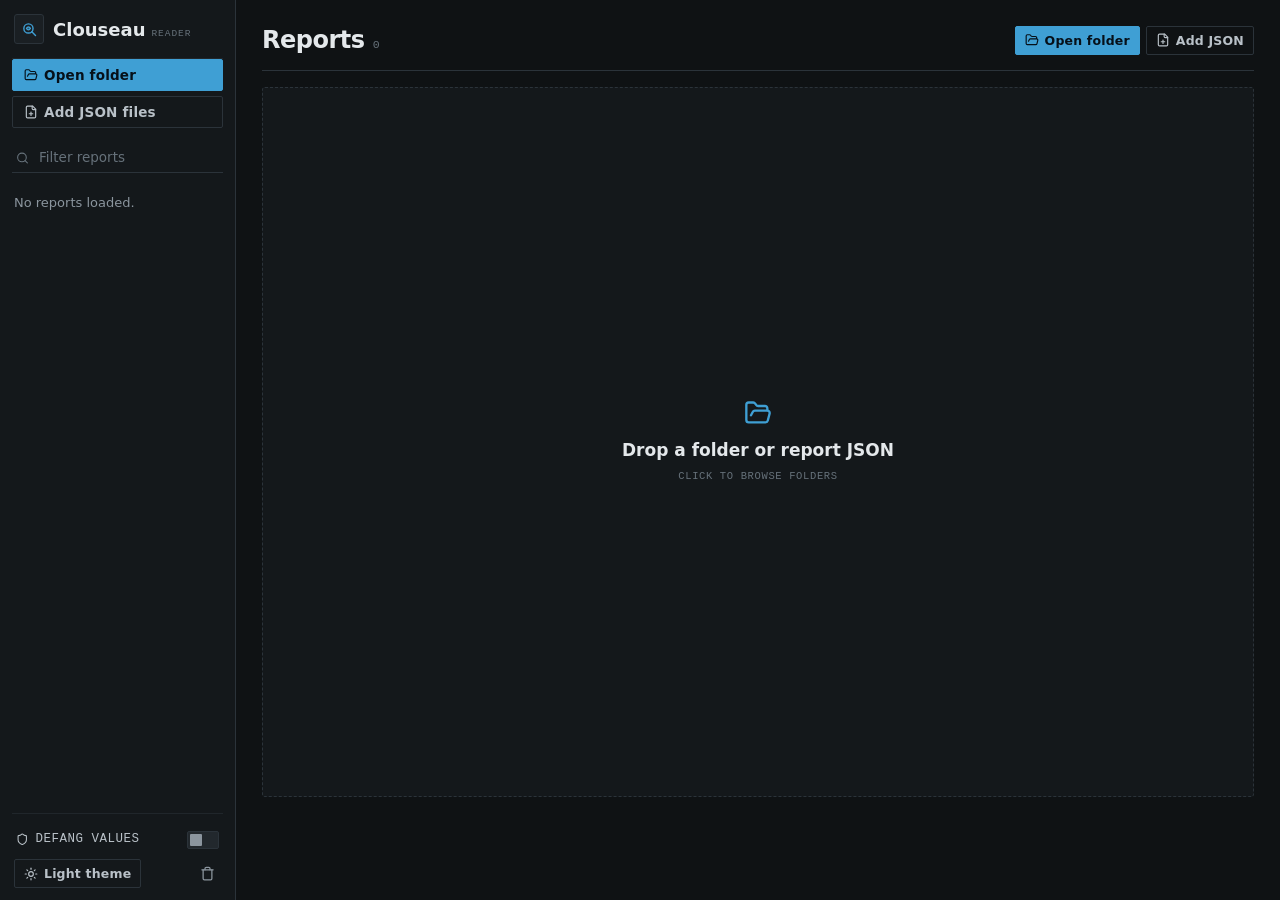
==== index.html @ bf6d67b5 "init commit" ====
<!doctype html>
<html lang="en" data-theme="dark">
<head>
  <meta charset="utf-8">
  <meta name="viewport" content="width=device-width, initial-scale=1">
  <meta name="color-scheme" content="dark light">
  <title>Clouseau Reader</title>
  <script>
    try {
      var savedTheme = localStorage.getItem('clouseau.theme');
      if (savedTheme === 'light' || savedTheme === 'dark') {
        document.documentElement.dataset.theme = savedTheme;
      }
    } catch (error) {}
  </script>
  <link rel="stylesheet" href="assets/css/tokens.css">
  <link rel="stylesheet" href="assets/css/app.css">
  <link rel="stylesheet" href="assets/css/print.css">
</head>
<body>
  <svg class="svg-sprite" aria-hidden="true" focusable="false" xmlns="http://www.w3.org/2000/svg">
    <symbol id="i-logo" viewBox="0 0 24 24"><circle cx="10.5" cy="10.5" r="6.5"/><path d="m15.3 15.3 5.2 5.2"/><path d="M7.8 10.5s1-2 2.7-2 2.7 2 2.7 2-1 2-2.7 2-2.7-2-2.7-2Z"/><circle cx="10.5" cy="10.5" r=".6" fill="currentColor" stroke="none"/></symbol>
    <symbol id="i-folder" viewBox="0 0 24 24"><path d="M20 20a2 2 0 0 0 2-2V8a2 2 0 0 0-2-2h-7.9a2 2 0 0 1-1.69-.9L9.6 3.9A2 2 0 0 0 7.93 3H4a2 2 0 0 0-2 2v13a2 2 0 0 0 2 2Z"/></symbol>
    <symbol id="i-folder-open" viewBox="0 0 24 24"><path d="m6 14 1.5-2.9A2 2 0 0 1 9.24 10H20a2 2 0 0 1 1.94 2.5l-1.54 6a2 2 0 0 1-1.95 1.5H4a2 2 0 0 1-2-2V5a2 2 0 0 1 2-2h3.9a2 2 0 0 1 1.69.9l.81 1.2a2 2 0 0 0 1.67.9H18a2 2 0 0 1 2 2v2"/></symbol>
    <symbol id="i-file-plus" viewBox="0 0 24 24"><path d="M15 2H6a2 2 0 0 0-2 2v16a2 2 0 0 0 2 2h12a2 2 0 0 0 2-2V7Z"/><path d="M14 2v4a2 2 0 0 0 2 2h4"/><path d="M9 15h6"/><path d="M12 12v6"/></symbol>
    <symbol id="i-file-text" viewBox="0 0 24 24"><path d="M15 2H6a2 2 0 0 0-2 2v16a2 2 0 0 0 2 2h12a2 2 0 0 0 2-2V7Z"/><path d="M14 2v4a2 2 0 0 0 2 2h4"/><path d="M10 9H8"/><path d="M16 13H8"/><path d="M16 17H8"/></symbol>
    <symbol id="i-search" viewBox="0 0 24 24"><circle cx="11" cy="11" r="8"/><path d="m21 21-4.3-4.3"/></symbol>
    <symbol id="i-x" viewBox="0 0 24 24"><path d="M18 6 6 18"/><path d="m6 6 12 12"/></symbol>
    <symbol id="i-menu" viewBox="0 0 24 24"><path d="M4 6h16"/><path d="M4 12h16"/><path d="M4 18h16"/></symbol>
    <symbol id="i-moon" viewBox="0 0 24 24"><path d="M12 3a6 6 0 0 0 9 9 9 9 0 1 1-9-9Z"/></symbol>
    <symbol id="i-sun" viewBox="0 0 24 24"><circle cx="12" cy="12" r="4"/><path d="M12 2v2"/><path d="M12 20v2"/><path d="m4.93 4.93 1.41 1.41"/><path d="m17.66 17.66 1.41 1.41"/><path d="M2 12h2"/><path d="M20 12h2"/><path d="m6.34 17.66-1.41 1.41"/><path d="m19.07 4.93-1.41 1.41"/></symbol>
    <symbol id="i-copy" viewBox="0 0 24 24"><rect x="8" y="8" width="14" height="14" rx="2"/><path d="M4 16c-1.1 0-2-.9-2-2V4c0-1.1.9-2 2-2h10c1.1 0 2 .9 2 2"/></symbol>
    <symbol id="i-external" viewBox="0 0 24 24"><path d="M15 3h6v6"/><path d="M10 14 21 3"/><path d="M18 13v6a2 2 0 0 1-2 2H5a2 2 0 0 1-2-2V8a2 2 0 0 1 2-2h6"/></symbol>
    <symbol id="i-printer" viewBox="0 0 24 24"><path d="M6 18H4a2 2 0 0 1-2-2v-5a2 2 0 0 1 2-2h16a2 2 0 0 1 2 2v5a2 2 0 0 1-2 2h-2"/><path d="M6 9V3h12v6"/><rect x="6" y="14" width="12" height="8" rx="2"/></symbol>
    <symbol id="i-download" viewBox="0 0 24 24"><path d="M21 15v4a2 2 0 0 1-2 2H5a2 2 0 0 1-2-2v-4"/><path d="m7 10 5 5 5-5"/><path d="M12 15V3"/></symbol>
    <symbol id="i-code" viewBox="0 0 24 24"><path d="m16 18 6-6-6-6"/><path d="m8 6-6 6 6 6"/></symbol>
    <symbol id="i-globe" viewBox="0 0 24 24"><circle cx="12" cy="12" r="10"/><path d="M2 12h20"/><path d="M12 2a15.3 15.3 0 0 1 4 10 15.3 15.3 0 0 1-4 10 15.3 15.3 0 0 1-4-10 15.3 15.3 0 0 1 4-10z"/></symbol>
    <symbol id="i-network" viewBox="0 0 24 24"><rect x="16" y="16" width="6" height="6" rx="1"/><rect x="2" y="16" width="6" height="6" rx="1"/><rect x="9" y="2" width="6" height="6" rx="1"/><path d="M5 16v-3a1 1 0 0 1 1-1h12a1 1 0 0 1 1 1v3"/><path d="M12 12V8"/></symbol>
    <symbol id="i-server" viewBox="0 0 24 24"><rect x="2" y="2" width="20" height="8" rx="2"/><rect x="2" y="14" width="20" height="8" rx="2"/><path d="M6 6h.01"/><path d="M6 18h.01"/></symbol>
    <symbol id="i-shield" viewBox="0 0 24 24"><path d="M20 13c0 5-3.5 7.5-7.66 8.95a1 1 0 0 1-.67-.01C7.5 20.5 4 18 4 13V6a1 1 0 0 1 1-1c2 0 4.5-1.2 6.24-2.72a1.17 1.17 0 0 1 1.52 0C14.51 3.81 17 5 19 5a1 1 0 0 1 1 1z"/></symbol>
    <symbol id="i-shield-alert" viewBox="0 0 24 24"><path d="M20 13c0 5-3.5 7.5-7.66 8.95a1 1 0 0 1-.67-.01C7.5 20.5 4 18 4 13V6a1 1 0 0 1 1-1c2 0 4.5-1.2 6.24-2.72a1.17 1.17 0 0 1 1.52 0C14.51 3.81 17 5 19 5a1 1 0 0 1 1 1z"/><path d="M12 8v4"/><path d="M12 16h.01"/></symbol>
    <symbol id="i-alert-triangle" viewBox="0 0 24 24"><path d="m21.73 18-8-14a2 2 0 0 0-3.48 0l-8 14A2 2 0 0 0 4 21h16a2 2 0 0 0 1.73-3Z"/><path d="M12 9v4"/><path d="M12 17h.01"/></symbol>
    <symbol id="i-info" viewBox="0 0 24 24"><circle cx="12" cy="12" r="10"/><path d="M12 16v-4"/><path d="M12 8h.01"/></symbol>
    <symbol id="i-check" viewBox="0 0 24 24"><path d="M20 6 9 17l-5-5"/></symbol>
    <symbol id="i-x-circle" viewBox="0 0 24 24"><circle cx="12" cy="12" r="10"/><path d="m15 9-6 6"/><path d="m9 9 6 6"/></symbol>
    <symbol id="i-chevron-down" viewBox="0 0 24 24"><path d="m6 9 6 6 6-6"/></symbol>
    <symbol id="i-chevron-right" viewBox="0 0 24 24"><path d="m9 18 6-6-6-6"/></symbol>
    <symbol id="i-arrow-left" viewBox="0 0 24 24"><path d="m12 19-7-7 7-7"/><path d="M19 12H5"/></symbol>
    <symbol id="i-arrow-right" viewBox="0 0 24 24"><path d="M5 12h14"/><path d="m12 5 7 7-7 7"/></symbol>
    <symbol id="i-trash" viewBox="0 0 24 24"><path d="M3 6h18"/><path d="M19 6v14a2 2 0 0 1-2 2H7a2 2 0 0 1-2-2V6"/><path d="M8 6V4a2 2 0 0 1 2-2h4a2 2 0 0 1 2 2v2"/></symbol>
    <symbol id="i-clock" viewBox="0 0 24 24"><circle cx="12" cy="12" r="10"/><path d="M12 6v6l4 2"/></symbol>
    <symbol id="i-mail" viewBox="0 0 24 24"><rect x="2" y="4" width="20" height="16" rx="2"/><path d="m22 7-8.97 5.7a1.94 1.94 0 0 1-2.06 0L2 7"/></symbol>
    <symbol id="i-wallet" viewBox="0 0 24 24"><path d="M19 7V4a1 1 0 0 0-1-1H5a2 2 0 0 0 0 4h15a1 1 0 0 1 1 1v4h-3a2 2 0 0 0 0 4h3a1 1 0 0 0 1-1v-2"/><path d="M3 5v14a2 2 0 0 0 2 2h15a1 1 0 0 0 1-1v-4"/></symbol>
    <symbol id="i-message" viewBox="0 0 24 24"><path d="M21 15a2 2 0 0 1-2 2H7l-4 4V5a2 2 0 0 1 2-2h14a2 2 0 0 1 2 2z"/></symbol>
    <symbol id="i-phone" viewBox="0 0 24 24"><path d="M22 16.92v3a2 2 0 0 1-2.18 2 19.79 19.79 0 0 1-8.63-3.07 19.5 19.5 0 0 1-6-6 19.79 19.79 0 0 1-3.07-8.67A2 2 0 0 1 4.11 2h3a2 2 0 0 1 2 1.72 12.84 12.84 0 0 0 .7 2.81 2 2 0 0 1-.45 2.11L8.09 9.91a16 16 0 0 0 6 6l1.27-1.27a2 2 0 0 1 2.11-.45 12.84 12.84 0 0 0 2.81.7A2 2 0 0 1 22 16.92z"/></symbol>
    <symbol id="i-hash" viewBox="0 0 24 24"><path d="M4 9h16"/><path d="M4 15h16"/><path d="M10 3 8 21"/><path d="M16 3l-2 18"/></symbol>
    <symbol id="i-list" viewBox="0 0 24 24"><path d="M8 6h13"/><path d="M8 12h13"/><path d="M8 18h13"/><path d="M3 6h.01"/><path d="M3 12h.01"/><path d="M3 18h.01"/></symbol>
    <symbol id="i-archive" viewBox="0 0 24 24"><rect x="2" y="3" width="20" height="5" rx="1"/><path d="M4 8v11a2 2 0 0 0 2 2h12a2 2 0 0 0 2-2V8"/><path d="M10 12h4"/></symbol>
    <symbol id="i-calendar" viewBox="0 0 24 24"><rect x="3" y="4" width="18" height="18" rx="2"/><path d="M16 2v4"/><path d="M8 2v4"/><path d="M3 10h18"/></symbol>
    <symbol id="i-crosshair" viewBox="0 0 24 24"><circle cx="12" cy="12" r="10"/><path d="M22 12h-4"/><path d="M6 12H2"/><path d="M12 6V2"/><path d="M12 22v-4"/></symbol>
    <symbol id="i-layers" viewBox="0 0 24 24"><path d="m12.83 2.18a2 2 0 0 0-1.66 0L2.6 6.08a1 1 0 0 0 0 1.83l8.58 3.91a2 2 0 0 0 1.66 0l8.58-3.9a1 1 0 0 0 0-1.83Z"/><path d="m22 17.65-9.17 4.16a2 2 0 0 1-1.66 0L2 17.65"/><path d="m22 12.65-9.17 4.16a2 2 0 0 1-1.66 0L2 12.65"/></symbol>
    <symbol id="i-activity" viewBox="0 0 24 24"><path d="M22 12h-4l-3 9L9 3l-3 9H2"/></symbol>
    <symbol id="i-map-pin" viewBox="0 0 24 24"><path d="M20 10c0 4.993-5.539 10.193-7.399 11.799a1 1 0 0 1-1.202 0C9.539 20.193 4 14.993 4 10a8 8 0 0 1 16 0"/><circle cx="12" cy="10" r="3"/></symbol>
    <symbol id="i-send" viewBox="0 0 24 24"><path d="m22 2-7 20-4-9-9-4Z"/><path d="M22 2 11 13"/></symbol>
    <symbol id="i-filter" viewBox="0 0 24 24"><path d="M22 3H2l8 9.46V19l4 2v-8.54Z"/></symbol>
    <symbol id="i-database" viewBox="0 0 24 24"><ellipse cx="12" cy="5" rx="9" ry="3"/><path d="M3 5v14a9 3 0 0 0 18 0V5"/><path d="M3 12a9 3 0 0 0 18 0"/></symbol>
    <symbol id="i-key" viewBox="0 0 24 24"><circle cx="7.5" cy="15.5" r="5.5"/><path d="m21 2-9.6 9.6"/><path d="m15.5 7.5 3 3L22 7l-3-3"/></symbol>
    <symbol id="i-link" viewBox="0 0 24 24"><path d="M10 13a5 5 0 0 0 7.54.54l3-3a5 5 0 0 0-7.07-7.07l-1.72 1.71"/><path d="M14 11a5 5 0 0 0-7.54-.54l-3 3a5 5 0 0 0 7.07 7.07l1.71-1.71"/></symbol>
    <symbol id="i-eye" viewBox="0 0 24 24"><path d="M2.062 12.348a1 1 0 0 1 0-.696 10.75 10.75 0 0 1 19.876 0 1 1 0 0 1 0 .696 10.75 10.75 0 0 1-19.876 0"/><circle cx="12" cy="12" r="3"/></symbol>
    <symbol id="i-more" viewBox="0 0 24 24"><circle cx="5" cy="12" r="1"/><circle cx="12" cy="12" r="1"/><circle cx="19" cy="12" r="1"/></symbol>
    <symbol id="i-refresh" viewBox="0 0 24 24"><path d="M3 12a9 9 0 0 1 9-9 9.75 9.75 0 0 1 6.74 2.74L21 8"/><path d="M21 3v5h-5"/><path d="M21 12a9 9 0 0 1-9 9 9.75 9.75 0 0 1-6.74-2.74L3 16"/><path d="M8 16H3v5"/></symbol>
    <symbol id="i-plus" viewBox="0 0 24 24"><path d="M5 12h14"/><path d="M12 5v14"/></symbol>
    <symbol id="i-lock" viewBox="0 0 24 24"><rect x="3" y="11" width="18" height="11" rx="2"/><path d="M7 11V7a5 5 0 0 1 10 0v4"/></symbol>
    <symbol id="i-git-branch" viewBox="0 0 24 24"><path d="M6 3v12"/><circle cx="18" cy="6" r="3"/><circle cx="6" cy="18" r="3"/><path d="M18 9a9 9 0 0 1-9 9"/></symbol>
    <symbol id="i-scan" viewBox="0 0 24 24"><path d="M3 7V5a2 2 0 0 1 2-2h2"/><path d="M17 3h2a2 2 0 0 1 2 2v2"/><path d="M21 17v2a2 2 0 0 1-2 2h-2"/><path d="M7 21H5a2 2 0 0 1-2-2v-2"/><path d="M7 12h10"/></symbol>
    <symbol id="i-bug" viewBox="0 0 24 24"><path d="m8 2 1.88 1.88"/><path d="M14.12 3.88 16 2"/><path d="M9 7.13v-1a3.003 3.003 0 1 1 6 0v1"/><path d="M12 20c-3.3 0-6-2.7-6-6v-3a4 4 0 0 1 4-4h4a4 4 0 0 1 4 4v3c0 3.3-2.7 6-6 6"/><path d="M12 20v-9"/><path d="M6.53 9C4.6 8.8 3 7.1 3 5"/><path d="M6 13H2"/><path d="M3 21c0-2.1 1.7-3.9 3.8-4"/><path d="M20.97 5c0 2.1-1.6 3.8-3.53 4"/><path d="M22 13h-4"/><path d="M17.2 17c2.1.1 3.8 1.9 3.8 4"/></symbol>
    <symbol id="i-compare" viewBox="0 0 24 24"><circle cx="6" cy="6" r="3"/><circle cx="18" cy="18" r="3"/><path d="M13 6h3a2 2 0 0 1 2 2v7"/><path d="M11 18H8a2 2 0 0 1-2-2V9"/></symbol>
  </svg>

  <div class="app-shell" id="app">
    <aside class="sidebar" id="sidebar" aria-label="Report library">
      <div class="sidebar-head">
        <div class="brand">
          <span class="brand-mark"><svg class="icon"><use href="#i-logo"></use></svg></span>
          <span class="brand-text">
            <span class="brand-name">Clouseau</span>
            <span class="brand-sub">Reader</span>
          </span>
          <button class="icon-btn sidebar-close" id="sidebar-close" type="button" aria-label="Close menu"><svg class="icon"><use href="#i-x"></use></svg></button>
        </div>
      </div>

      <div class="sidebar-actions">
        <button class="btn btn-primary btn-block" id="open-folder" type="button">
          <svg class="icon"><use href="#i-folder-open"></use></svg> Open folder
        </button>
        <button class="btn btn-ghost btn-block" id="open-files" type="button">
          <svg class="icon"><use href="#i-file-plus"></use></svg> Add JSON files
        </button>
      </div>

      <div class="sidebar-search">
        <svg class="icon search-icon"><use href="#i-search"></use></svg>
        <input class="input input-sm" id="library-search" type="search" placeholder="Filter reports" autocomplete="off" aria-label="Filter reports">
      </div>

      <div class="sidebar-list" id="report-list" role="list" aria-label="Loaded reports"></div>

      <div class="sidebar-foot">
        <label class="switch-row" title="Display URLs and addresses in defanged form">
          <span class="switch-label"><svg class="icon"><use href="#i-shield"></use></svg> Defang values</span>
          <span class="switch">
            <input type="checkbox" id="defang-toggle">
            <span class="switch-track" aria-hidden="true"></span>
          </span>
        </label>
        <div class="sidebar-foot-row">
          <button class="btn btn-ghost btn-sm" id="theme-toggle" type="button">
            <svg class="icon theme-icon"><use href="#i-sun"></use></svg><span id="theme-label">Light theme</span>
          </button>
          <button class="icon-btn" id="clear-library" type="button" aria-label="Clear loaded reports" title="Clear loaded reports">
            <svg class="icon"><use href="#i-trash"></use></svg>
          </button>
        </div>
      </div>
    </aside>

    <div class="workspace" id="workspace">
      <div class="progress-bar" id="progress" hidden><span></span></div>
      <header class="report-header" id="report-header" hidden></header>
      <nav class="tabbar" id="tabbar" aria-label="Report sections" hidden></nav>
      <main class="content" id="main" tabindex="-1"></main>
    </div>
  </div>

  <div class="sidebar-backdrop" id="sidebar-backdrop" hidden></div>
  <div class="drop-overlay" id="drop-overlay" hidden>
    <div class="drop-overlay-inner">
      <svg class="icon"><use href="#i-folder-open"></use></svg>
      <strong>Drop folder or JSON report</strong>
    </div>
  </div>

  <div class="toast-root" id="toast-root" aria-live="polite" aria-atomic="false"></div>
  <div id="modal-root"></div>

  <input class="visually-hidden" type="file" id="folder-input" webkitdirectory directory multiple>
  <input class="visually-hidden" type="file" id="files-input" accept=".json,application/json" multiple>
  <input class="visually-hidden" type="file" id="evidence-input">

  <script src="assets/js/core/dom.js"></script>
  <script src="assets/js/core/format.js"></script>
  <script src="assets/js/core/state.js"></script>
  <script src="assets/js/core/router.js"></script>
  <script src="assets/js/core/validate.js"></script>
  <script src="assets/js/core/files.js"></script>
  <script src="assets/js/core/signals.js"></script>
  <script src="assets/js/core/iocs.js"></script>
  <script src="assets/js/core/integrations.js"></script>
  <script src="assets/js/core/evidence.js"></script>
  <script src="assets/js/views/common.js"></script>
  <script src="assets/js/views/shell.js"></script>
  <script src="assets/js/views/overview.js"></script>
  <script src="assets/js/views/website.js"></script>
  <script src="assets/js/views/network.js"></script>
  <script src="assets/js/views/domain.js"></script>
  <script src="assets/js/views/threats.js"></script>
  <script src="assets/js/views/evidence.js"></script>
  <script src="assets/js/views/iocs.js"></script>
  <script src="assets/js/views/raw.js"></script>
  <script src="assets/js/views/generic.js"></script>
  <script src="assets/js/app.js"></script>
</body>
</html>
---- assets/css/tokens.css ----
:root {
  color-scheme: dark;
  --bg: #0f1214;
  --bg-glow: #0f1214;
  --surface: #14181b;
  --surface-2: #1a1f23;
  --surface-3: #22282d;
  --border: #2b333a;
  --border-soft: #20262b;
  --text: #e4e8eb;
  --text-dim: #b9c1c8;
  --muted: #8b959e;
  --faint: #66717a;
  --accent: #3f9fd4;
  --accent-ink: #061019;
  --accent-2: #4ea697;
  --danger: #d9686f;
  --danger-soft: rgba(217, 104, 111, 0.12);
  --warning: #d3a33f;
  --warning-soft: rgba(211, 163, 63, 0.12);
  --ok: #6fae82;
  --ok-soft: rgba(111, 174, 130, 0.12);
  --info: #6fa4c6;
  --info-soft: rgba(111, 164, 198, 0.12);
  --violet: #a892c9;
  --violet-soft: rgba(168, 146, 201, 0.12);
  --shadow-sm: none;
  --shadow-md: 0 16px 40px rgba(0, 0, 0, 0.4);
  --shadow-lg: 0 28px 70px rgba(0, 0, 0, 0.5);
  --radius-sm: 2px;
  --radius: 3px;
  --radius-lg: 4px;
  --sidebar-width: 236px;
  --content-max: none;
  --font-sans: "Segoe UI Variable Text", "Segoe UI", "Aptos", system-ui, -apple-system, sans-serif;
  --font-serif: var(--font-sans);
  --font-mono: "Cascadia Mono", "SFMono-Regular", "SF Mono", Consolas, "Liberation Mono", Menlo, monospace;
  --select-bg: #171b1e;
}

[data-theme="light"] {
  color-scheme: light;
  --bg: #f3f4f5;
  --bg-glow: #f3f4f5;
  --surface: #ffffff;
  --surface-2: #f7f8f9;
  --surface-3: #eef0f2;
  --border: #ced4da;
  --border-soft: #e2e6e9;
  --text: #161a1e;
  --text-dim: #3f474f;
  --muted: #626d77;
  --faint: #8a949d;
  --accent: #1f6f9b;
  --accent-ink: #ffffff;
  --accent-2: #267468;
  --danger: #a53036;
  --danger-soft: rgba(165, 48, 54, 0.08);
  --warning: #7e5a08;
  --warning-soft: rgba(126, 90, 8, 0.08);
  --ok: #2f6a42;
  --ok-soft: rgba(47, 106, 66, 0.08);
  --info: #2d6384;
  --info-soft: rgba(45, 99, 132, 0.08);
  --violet: #6e5593;
  --violet-soft: rgba(110, 85, 147, 0.08);
  --shadow-sm: none;
  --shadow-md: 0 16px 36px rgba(20, 28, 36, 0.12);
  --shadow-lg: 0 28px 64px rgba(20, 28, 36, 0.18);
  --select-bg: #ffffff;
}
---- assets/css/app.css ----
*,
*::before,
*::after {
  box-sizing: border-box;
}

[hidden] {
  display: none !important;
}

html {
  -webkit-text-size-adjust: 100%;
  scroll-behavior: smooth;
}

body {
  margin: 0;
  min-height: 100vh;
  font-family: var(--font-sans);
  font-size: 14px;
  line-height: 1.5;
  color: var(--text);
  background:
    radial-gradient(1100px 520px at 18% -10%, var(--bg-glow), transparent 62%),
    var(--bg);
  -webkit-font-smoothing: antialiased;
}

body.modal-open {
  overflow: hidden;
}

::selection {
  background: color-mix(in srgb, var(--accent) 30%, transparent);
}

button,
input,
select,
textarea {
  font: inherit;
  color: inherit;
}

button {
  cursor: pointer;
}

a {
  color: var(--accent-2);
  text-decoration: none;
}

a:hover {
  text-decoration: underline;
}

h1, h2, h3, h4, p {
  margin: 0;
}

svg.icon {
  width: 1em;
  height: 1em;
  fill: none;
  stroke: currentColor;
  stroke-width: 2;
  stroke-linecap: round;
  stroke-linejoin: round;
  flex: none;
}

.svg-sprite {
  position: absolute;
  width: 0;
  height: 0;
  overflow: hidden;
}

:focus-visible {
  outline: 2px solid var(--accent);
  outline-offset: 2px;
}

* {
  scrollbar-width: thin;
  scrollbar-color: var(--border) transparent;
}

*::-webkit-scrollbar {
  width: 10px;
  height: 10px;
}

*::-webkit-scrollbar-thumb {
  background: var(--border);
  border: 3px solid transparent;
  border-radius: 999px;
  background-clip: padding-box;
}

*::-webkit-scrollbar-thumb:hover {
  background: var(--faint);
  border: 3px solid transparent;
  background-clip: padding-box;
}

.visually-hidden {
  position: absolute !important;
  width: 1px !important;
  height: 1px !important;
  padding: 0 !important;
  margin: -1px !important;
  overflow: hidden !important;
  clip: rect(0, 0, 0, 0) !important;
  white-space: nowrap !important;
  border: 0 !important;
}

.app-shell {
  display: grid;
  grid-template-columns: var(--sidebar-width) minmax(0, 1fr);
  min-height: 100vh;
}

.sidebar {
  position: sticky;
  top: 0;
  z-index: 40;
  display: flex;
  flex-direction: column;
  height: 100vh;
  padding: 18px 14px 14px;
  background: var(--surface);
  border-right: 1px solid var(--border);
}

.sidebar-head {
  padding: 0 4px 16px;
}

.brand {
  display: flex;
  align-items: center;
  gap: 10px;
}

.brand-mark {
  display: grid;
  place-items: center;
  width: 38px;
  height: 38px;
  border-radius: 11px;
  background: linear-gradient(145deg, color-mix(in srgb, var(--accent) 26%, transparent), color-mix(in srgb, var(--accent-2) 14%, transparent));
  border: 1px solid color-mix(in srgb, var(--accent) 35%, var(--border));
  color: var(--accent);
  font-size: 21px;
  box-shadow: inset 0 1px 0 rgba(255, 255, 255, 0.08);
}

.brand-text {
  display: flex;
  align-items: baseline;
  gap: 6px;
  min-width: 0;
}

.brand-name {
  font-size: 18px;
  font-weight: 750;
  letter-spacing: -0.025em;
}

.brand-sub {
  padding: 1px 6px;
  border: 1px solid var(--border);
  border-radius: 999px;
  font-size: 10px;
  font-weight: 700;
  letter-spacing: 0.08em;
  text-transform: uppercase;
  color: var(--muted);
}

.sidebar-close {
  margin-left: auto;
}

.sidebar-tagline {
  margin-top: 7px;
  font-size: 11.5px;
  color: var(--muted);
  letter-spacing: 0.01em;
}

.sidebar-actions {
  display: flex;
  flex-direction: column;
  gap: 7px;
  padding: 0 2px;
}

.drop-hint {
  padding: 4px 2px 0;
  text-align: center;
  font-size: 11px;
  color: var(--faint);
}

.sidebar-search {
  position: relative;
  margin: 16px 2px 8px;
}

.sidebar-search .search-icon {
  position: absolute;
  left: 10px;
  top: 50%;
  transform: translateY(-50%);
  color: var(--faint);
  font-size: 14px;
  pointer-events: none;
}

.sidebar-search .input {
  padding-left: 31px;
}

.sidebar-list {
  flex: 1;
  min-height: 0;
  overflow-y: auto;
  display: flex;
  flex-direction: column;
  gap: 2px;
  padding: 2px;
  margin-right: -4px;
}

.report-item {
  display: block;
  width: 100%;
  padding: 9px 10px;
  text-align: left;
  color: inherit;
  background: transparent;
  border: 1px solid transparent;
  border-radius: 8px;
  transition: background 120ms ease, border-color 120ms ease;
}

.report-item:hover {
  background: var(--surface-2);
}

.report-item.active {
  background: var(--surface-2);
  border-color: var(--border);
  box-shadow: inset 2px 0 0 var(--accent);
}

.report-item-target {
  overflow: hidden;
  font-family: var(--font-mono);
  font-size: 12px;
  font-weight: 600;
  white-space: nowrap;
  text-overflow: ellipsis;
}

.report-item-meta {
  display: flex;
  align-items: center;
  gap: 6px;
  margin-top: 3px;
  font-size: 10.5px;
  color: var(--muted);
}

.report-item-path {
  overflow: hidden;
  margin-top: 2px;
  font-size: 10px;
  color: var(--faint);
  white-space: nowrap;
  text-overflow: ellipsis;
}

.library-empty {
  padding: 20px 10px;
  text-align: center;
  font-size: 12px;
  color: var(--muted);
  border: 1px dashed var(--border);
  border-radius: 10px;
  margin-top: 4px;
}

.sidebar-foot {
  padding: 12px 4px 0;
  margin-top: 8px;
  border-top: 1px solid var(--border-soft);
}

.switch-row {
  display: flex;
  align-items: center;
  justify-content: space-between;
  gap: 10px;
  padding: 6px 2px 8px;
  cursor: pointer;
  user-select: none;
}

.switch-label {
  display: flex;
  align-items: center;
  gap: 7px;
  font-size: 12px;
  color: var(--text-dim);
}

.switch {
  position: relative;
  width: 32px;
  height: 18px;
  flex: none;
}

.switch input {
  position: absolute;
  inset: 0;
  opacity: 0;
  margin: 0;
  cursor: pointer;
}

.switch-track {
  position: absolute;
  inset: 0;
  border-radius: 999px;
  background: var(--surface-3);
  border: 1px solid var(--border);
  transition: background 150ms ease, border-color 150ms ease;
}

.switch-track::after {
  content: "";
  position: absolute;
  top: 2px;
  left: 2px;
  width: 12px;
  height: 12px;
  border-radius: 50%;
  background: var(--muted);
  transition: transform 150ms ease, background 150ms ease;
}

.switch input:checked + .switch-track {
  background: color-mix(in srgb, var(--accent) 26%, transparent);
  border-color: color-mix(in srgb, var(--accent) 55%, var(--border));
}

.switch input:checked + .switch-track::after {
  transform: translateX(14px);
  background: var(--accent);
}

.switch input:focus-visible + .switch-track {
  outline: 2px solid var(--accent);
  outline-offset: 2px;
}

.sidebar-foot-row {
  display: flex;
  align-items: center;
  justify-content: space-between;
  gap: 6px;
}

.privacy-note {
  display: flex;
  align-items: center;
  gap: 5px;
  margin-top: 8px;
  font-size: 10.5px;
  color: var(--faint);
}

.workspace {
  position: relative;
  min-width: 0;
  display: flex;
  flex-direction: column;
}

.progress-bar {
  position: fixed;
  top: 0;
  left: var(--sidebar-width);
  right: 0;
  z-index: 60;
  height: 2px;
  overflow: hidden;
  background: color-mix(in srgb, var(--accent) 10%, transparent);
}

.progress-bar span {
  display: block;
  width: 38%;
  height: 100%;
  background: linear-gradient(90deg, transparent, var(--accent), var(--accent-2), transparent);
  animation: progress-slide 1.1s ease-in-out infinite;
}

@keyframes progress-slide {
  0% { transform: translateX(-100%); }
  100% { transform: translateX(360%); }
}

.report-header {
  padding: 24px 30px 18px;
  border-bottom: 1px solid var(--border-soft);
  background: linear-gradient(180deg, color-mix(in srgb, var(--surface) 45%, transparent), transparent);
}

.report-header-inner {
  width: 100%;
  max-width: var(--content-max);
  margin: 0 auto;
}

.report-topline {
  display: flex;
  align-items: center;
  gap: 8px;
  margin-bottom: 8px;
  font-size: 11px;
  color: var(--muted);
}

.report-topline .dot {
  width: 4px;
  height: 4px;
  border-radius: 50%;
  background: var(--faint);
}

.report-title-row {
  display: flex;
  align-items: flex-start;
  gap: 16px;
}

.report-title {
  display: flex;
  flex-wrap: wrap;
  align-items: baseline;
  gap: 10px;
  min-width: 0;
}

.report-title h1 {
  min-width: 0;
  font-family: var(--font-mono);
  font-size: 21px;
  font-weight: 650;
  letter-spacing: -0.03em;
  word-break: break-all;
}

.unicode-host {
  display: inline-flex;
  align-items: center;
  gap: 5px;
  padding: 2px 7px;
  font-size: 11.5px;
  color: var(--warning);
  background: var(--warning-soft);
  border: 1px solid color-mix(in srgb, var(--warning) 30%, transparent);
  border-radius: 6px;
}

.bdi {
  unicode-bidi: isolate;
}

.report-meta {
  display: flex;
  flex-wrap: wrap;
  align-items: center;
  gap: 6px 14px;
  margin-top: 8px;
  font-size: 11.5px;
  color: var(--muted);
}

.meta-item {
  display: inline-flex;
  align-items: center;
  gap: 5px;
}

.meta-item .icon {
  font-size: 13px;
  color: var(--faint);
}

.source-path {
  font-family: var(--font-mono);
  font-size: 10.5px;
  color: var(--faint);
  word-break: break-all;
}

.header-actions {
  display: flex;
  flex-wrap: wrap;
  align-items: center;
  gap: 6px;
  margin-left: auto;
}

.tabbar {
  position: sticky;
  top: 0;
  z-index: 30;
  display: flex;
  gap: 2px;
  padding: 0 22px;
  overflow-x: auto;
  background: color-mix(in srgb, var(--bg) 88%, transparent);
  border-bottom: 1px solid var(--border-soft);
  backdrop-filter: blur(14px);
  scrollbar-width: none;
}

.tabbar::-webkit-scrollbar {
  display: none;
}

.tab {
  display: inline-flex;
  align-items: center;
  gap: 6px;
  padding: 12px 12px 11px;
  color: var(--muted);
  font-size: 12.5px;
  font-weight: 600;
  white-space: nowrap;
  background: transparent;
  border: 0;
  border-bottom: 2px solid transparent;
  transition: color 120ms ease, border-color 120ms ease;
}

.tab:hover {
  color: var(--text);
}

.tab.active {
  color: var(--accent);
  border-bottom-color: var(--accent);
}

.tab .icon {
  font-size: 14px;
}

.tab-count {
  min-width: 18px;
  padding: 0 5px;
  font-size: 10px;
  font-weight: 700;
  line-height: 16px;
  text-align: center;
  color: var(--muted);
  background: var(--surface-2);
  border: 1px solid var(--border-soft);
  border-radius: 999px;
}

.tab.active .tab-count {
  color: var(--accent);
  border-color: color-mix(in srgb, var(--accent) 30%, var(--border));
  background: color-mix(in srgb, var(--accent) 10%, transparent);
}

.content {
  width: 100%;
  max-width: var(--content-max);
  margin: 0 auto;
  padding: 22px 30px 90px;
  outline: none;
}

.view {
  display: flex;
  flex-direction: column;
  gap: 18px;
  animation: view-in 180ms ease;
}

@keyframes view-in {
  from { opacity: 0; transform: translateY(3px); }
  to { opacity: 1; transform: none; }
}

.section {
  display: flex;
  flex-direction: column;
  gap: 10px;
  scroll-margin-top: 112px;
}

.section-head {
  display: flex;
  align-items: flex-end;
  justify-content: space-between;
  gap: 12px;
  flex-wrap: wrap;
}

.section-title {
  display: flex;
  align-items: center;
  gap: 8px;
  font-size: 16px;
  font-weight: 700;
  letter-spacing: -0.015em;
}

.section-title .icon {
  font-size: 16px;
  color: var(--muted);
}

.section-sub {
  font-size: 12px;
  color: var(--muted);
}

.section-count {
  padding: 1px 6px;
  font-size: 10.5px;
  font-weight: 700;
  color: var(--muted);
  background: var(--surface-2);
  border: 1px solid var(--border-soft);
  border-radius: 999px;
}

.section-nav {
  position: sticky;
  top: 48px;
  z-index: 20;
  display: flex;
  gap: 3px;
  padding: 5px;
  overflow-x: auto;
  background: color-mix(in srgb, var(--surface) 92%, transparent);
  border: 1px solid var(--border-soft);
  border-radius: 9px;
  box-shadow: var(--shadow-sm);
  backdrop-filter: blur(10px);
  scrollbar-width: none;
}

.section-nav::-webkit-scrollbar {
  display: none;
}

.section-nav button {
  padding: 5px 9px;
  color: var(--muted);
  font-size: 11.5px;
  font-weight: 600;
  white-space: nowrap;
  background: transparent;
  border: 0;
  border-radius: 6px;
}

.section-nav button:hover {
  color: var(--text);
  background: var(--surface-2);
}

.card {
  overflow: hidden;
  background: var(--surface);
  border: 1px solid var(--border);
  border-radius: var(--radius-lg);
  box-shadow: var(--shadow-sm);
}

.card-head {
  display: flex;
  align-items: flex-start;
  justify-content: space-between;
  gap: 12px;
  padding: 13px 15px;
  border-bottom: 1px solid var(--border-soft);
}

.card-title {
  display: flex;
  align-items: center;
  gap: 7px;
  font-size: 13.5px;
  font-weight: 650;
}

.card-title .icon {
  color: var(--muted);
}

.card-subtitle {
  margin-top: 2px;
  font-size: 11.5px;
  color: var(--muted);
}

.card-body {
  padding: 15px;
}

.card-body.flush {
  padding: 0;
}

.card-actions {
  display: flex;
  flex-wrap: wrap;
  gap: 5px;
  margin-left: auto;
}

.card-grid {
  display: grid;
  grid-template-columns: repeat(auto-fit, minmax(270px, 1fr));
  gap: 12px;
}

.stat-grid {
  display: grid;
  grid-template-columns: repeat(auto-fit, minmax(160px, 1fr));
  gap: 9px;
}

.stat {
  padding: 11px 13px;
  background: var(--surface-2);
  border: 1px solid var(--border-soft);
  border-radius: 9px;
}

.stat-label {
  display: flex;
  align-items: center;
  gap: 5px;
  font-size: 10px;
  font-weight: 700;
  letter-spacing: 0.06em;
  text-transform: uppercase;
  color: var(--muted);
}

.stat-value {
  margin-top: 3px;
  font-size: 18px;
  font-weight: 700;
  letter-spacing: -0.02em;
  font-variant-numeric: tabular-nums;
  word-break: break-word;
}

.stat-value.small {
  font-family: var(--font-mono);
  font-size: 12.5px;
  line-height: 1.5;
  font-weight: 600;
}

.stat-sub {
  margin-top: 2px;
  font-size: 11px;
  color: var(--muted);
}

.obs-grid {
  display: grid;
  grid-template-columns: repeat(auto-fit, minmax(290px, 1fr));
  gap: 9px;
}

.obs {
  display: flex;
  gap: 10px;
  padding: 11px 12px;
  background: var(--surface);
  border: 1px solid var(--border);
  border-left: 3px solid var(--muted);
  border-radius: 9px;
}

.obs.critical { border-left-color: var(--danger); }
.obs.warning { border-left-color: var(--warning); }
.obs.info { border-left-color: var(--info); }
.obs.ok { border-left-color: var(--ok); }

.obs-icon {
  display: grid;
  place-items: center;
  width: 26px;
  height: 26px;
  flex: none;
  font-size: 14px;
  color: var(--muted);
  background: var(--surface-2);
  border-radius: 7px;
}

.obs.critical .obs-icon { color: var(--danger); background: var(--danger-soft); }
.obs.warning .obs-icon { color: var(--warning); background: var(--warning-soft); }
.obs.info .obs-icon { color: var(--info); background: var(--info-soft); }
.obs.ok .obs-icon { color: var(--ok); background: var(--ok-soft); }

.obs-body {
  min-width: 0;
}

.obs-title {
  font-size: 12.5px;
  font-weight: 650;
  line-height: 1.35;
}

.obs-detail {
  margin-top: 2px;
  font-size: 11.5px;
  line-height: 1.45;
  color: var(--text-dim);
  word-break: break-word;
}

.obs-foot {
  display: flex;
  flex-wrap: wrap;
  align-items: center;
  gap: 6px;
  margin-top: 6px;
  font-size: 10.5px;
  color: var(--faint);
}

.obs-link {
  padding: 0;
  color: var(--accent-2);
  font-size: 10.5px;
  background: none;
  border: 0;
}

.obs-link:hover {
  text-decoration: underline;
}

.kv-list {
  display: flex;
  flex-direction: column;
}

.kv-row {
  display: grid;
  grid-template-columns: minmax(120px, 180px) minmax(0, 1fr);
  gap: 12px;
  padding: 7px 0;
  border-bottom: 1px dashed var(--border-soft);
}

.kv-row:last-child {
  border-bottom: 0;
}

.kv-label {
  font-size: 11.5px;
  color: var(--muted);
  word-break: break-word;
}

.kv-value {
  min-width: 0;
  font-size: 12.5px;
  color: var(--text-dim);
  overflow-wrap: anywhere;
}

.kv-value.strong {
  color: var(--text);
  font-weight: 600;
}

.kv-value.mono {
  font-family: var(--font-mono);
  font-size: 11.5px;
}

.kv-grid {
  display: grid;
  grid-template-columns: repeat(auto-fit, minmax(230px, 1fr));
  gap: 14px;
}

.kv-item .kv-label {
  margin-bottom: 2px;
}

.kv-item .kv-value {
  font-size: 12.5px;
}

.btn {
  display: inline-flex;
  align-items: center;
  justify-content: center;
  gap: 7px;
  padding: 7px 11px;
  color: var(--text);
  font-size: 12.5px;
  font-weight: 600;
  line-height: 1.2;
  white-space: nowrap;
  background: var(--surface-2);
  border: 1px solid var(--border);
  border-radius: 8px;
  transition: background 120ms ease, border-color 120ms ease, color 120ms ease, transform 80ms ease;
}

.btn:hover {
  background: var(--surface-3);
  border-color: var(--faint);
}

.btn:active {
  transform: translateY(1px);
}

.btn:disabled {
  opacity: 0.45;
  cursor: default;
  transform: none;
}

.btn .icon {
  font-size: 14px;
}

.btn-primary {
  color: var(--accent-ink);
  background: var(--accent);
  border-color: transparent;
}

.btn-primary:hover {
  background: color-mix(in srgb, var(--accent) 86%, white);
  border-color: transparent;
}

.btn-ghost {
  background: transparent;
  border-color: transparent;
  color: var(--text-dim);
}

.btn-ghost:hover {
  background: var(--surface-2);
  border-color: var(--border-soft);
  color: var(--text);
}

.btn-danger {
  color: var(--danger);
  background: var(--danger-soft);
  border-color: color-mix(in srgb, var(--danger) 30%, transparent);
}

.btn-danger:hover {
  background: color-mix(in srgb, var(--danger) 22%, transparent);
  border-color: var(--danger);
}

.btn-sm {
  padding: 4px 8px;
  font-size: 11.5px;
  border-radius: 6px;
}

.btn-block {
  width: 100%;
}

.icon-btn {
  display: inline-grid;
  place-items: center;
  width: 29px;
  height: 29px;
  flex: none;
  padding: 0;
  color: var(--muted);
  background: transparent;
  border: 1px solid transparent;
  border-radius: 7px;
  transition: background 120ms ease, color 120ms ease, border-color 120ms ease;
}

.icon-btn:hover {
  color: var(--text);
  background: var(--surface-2);
  border-color: var(--border-soft);
}

.icon-btn .icon {
  font-size: 15px;
}

.copy-btn {
  display: inline-grid;
  place-items: center;
  width: 22px;
  height: 22px;
  flex: none;
  padding: 0;
  color: var(--faint);
  background: transparent;
  border: 0;
  border-radius: 5px;
  vertical-align: middle;
}

.copy-btn:hover {
  color: var(--text);
  background: var(--surface-3);
}

.copy-btn .icon {
  font-size: 12px;
}

.input {
  width: 100%;
  padding: 7px 10px;
  color: var(--text);
  background: var(--select-bg);
  border: 1px solid var(--border);
  border-radius: 8px;
  transition: border-color 120ms ease, box-shadow 120ms ease;
}

.input::placeholder {
  color: var(--faint);
}

.input:focus {
  outline: none;
  border-color: var(--accent);
  box-shadow: 0 0 0 3px color-mix(in srgb, var(--accent) 14%, transparent);
}

.input-sm {
  padding: 6px 9px;
  font-size: 12px;
}

select.input {
  appearance: none;
  padding-right: 28px;
  background-image: linear-gradient(45deg, transparent 50%, var(--muted) 50%), linear-gradient(135deg, var(--muted) 50%, transparent 50%);
  background-position: calc(100% - 14px) 50%, calc(100% - 9px) 50%;
  background-size: 5px 5px, 5px 5px;
  background-repeat: no-repeat;
}

.badge {
  display: inline-flex;
  align-items: center;
  gap: 4px;
  padding: 1px 6px;
  font-size: 10px;
  font-weight: 700;
  letter-spacing: 0.035em;
  text-transform: uppercase;
  white-space: nowrap;
  border: 1px solid transparent;
  border-radius: 999px;
}

.badge .icon {
  font-size: 10px;
}

.badge-critical { color: var(--danger); background: var(--danger-soft); border-color: color-mix(in srgb, var(--danger) 25%, transparent); }
.badge-warning { color: var(--warning); background: var(--warning-soft); border-color: color-mix(in srgb, var(--warning) 25%, transparent); }
.badge-info { color: var(--info); background: var(--info-soft); border-color: color-mix(in srgb, var(--info) 25%, transparent); }
.badge-ok { color: var(--ok); background: var(--ok-soft); border-color: color-mix(in srgb, var(--ok) 25%, transparent); }
.badge-muted { color: var(--muted); background: var(--surface-2); border-color: var(--border-soft); }
.badge-accent { color: var(--accent); background: color-mix(in srgb, var(--accent) 10%, transparent); border-color: color-mix(in srgb, var(--accent) 25%, transparent); }
.badge-violet { color: var(--violet); background: var(--violet-soft); border-color: color-mix(in srgb, var(--violet) 25%, transparent); }

.chip-list {
  display: flex;
  flex-wrap: wrap;
  gap: 5px;
}

.chip {
  display: inline-flex;
  align-items: center;
  gap: 4px;
  max-width: 100%;
  padding: 2px 7px;
  color: var(--text-dim);
  font-family: var(--font-mono);
  font-size: 11px;
  background: var(--surface-2);
  border: 1px solid var(--border-soft);
  border-radius: 6px;
  overflow-wrap: anywhere;
}

.chip.accent {
  color: var(--accent);
  border-color: color-mix(in srgb, var(--accent) 25%, var(--border-soft));
}

.chip.warning {
  color: var(--warning);
  border-color: color-mix(in srgb, var(--warning) 25%, var(--border-soft));
}

.chip.danger {
  color: var(--danger);
  border-color: color-mix(in srgb, var(--danger) 25%, var(--border-soft));
}

.chip-link {
  cursor: pointer;
  white-space: nowrap;
}

.chip-link:hover {
  color: var(--text);
  border-color: var(--faint);
  text-decoration: none;
}

.table-toolbar {
  display: flex;
  align-items: center;
  gap: 10px;
  margin-bottom: 7px;
}

.table-toolbar .input {
  max-width: 300px;
}

.table-toolbar .row-count {
  margin-left: auto;
  font-size: 10.5px;
  color: var(--muted);
  white-space: nowrap;
}

.table-wrap {
  overflow-x: auto;
  background: var(--surface);
  border: 1px solid var(--border);
  border-radius: 9px;
}

table.data-table {
  width: 100%;
  table-layout: fixed;
  border-collapse: collapse;
  font-size: 12px;
}

table.data-table.wide {
  min-width: 640px;
}

table.data-table th {
  position: sticky;
  top: 0;
  z-index: 1;
  padding: 7px 9px;
  text-align: left;
  font-size: 9.5px;
  font-weight: 700;
  letter-spacing: 0.06em;
  text-transform: uppercase;
  color: var(--muted);
  background: var(--surface-2);
  border-bottom: 1px solid var(--border);
  white-space: nowrap;
}

table.data-table th.sortable {
  cursor: pointer;
  user-select: none;
}

table.data-table th.sortable:hover {
  color: var(--text);
}

.sort-ind {
  margin-left: 3px;
  color: var(--accent);
}

table.data-table td {
  padding: 7px 9px;
  vertical-align: top;
  border-bottom: 1px solid var(--border-soft);
}

table.data-table tr:last-child td {
  border-bottom: 0;
}

table.data-table tbody tr:hover td {
  background: color-mix(in srgb, var(--surface-2) 55%, transparent);
}

table.data-table td.num {
  text-align: right;
  font-variant-numeric: tabular-nums;
  white-space: nowrap;
}

table.data-table td.nowrap {
  white-space: nowrap;
}

.table-empty {
  padding: 26px 14px;
  text-align: center;
  color: var(--muted);
  font-size: 12px;
}

.table-more {
  display: flex;
  justify-content: center;
  padding: 9px;
  border-top: 1px solid var(--border-soft);
}

.cell-title {
  font-weight: 600;
  color: var(--text);
}

.cell-sub {
  margin-top: 2px;
  font-size: 10.5px;
  color: var(--muted);
}

.url-text {
  display: inline-block;
  max-width: 520px;
  font-family: var(--font-mono);
  font-size: 11px;
  line-height: 1.45;
  color: var(--text-dim);
  overflow-wrap: anywhere;
}

.mono {
  font-family: var(--font-mono);
}

.hash {
  display: inline-flex;
  align-items: center;
  gap: 3px;
  font-family: var(--font-mono);
  font-size: 10.5px;
  color: var(--muted);
}

.hash code {
  font: inherit;
}

.status-line {
  display: flex;
  flex-wrap: wrap;
  align-items: center;
  gap: 7px;
}

.timeline {
  position: relative;
  display: flex;
  flex-direction: column;
  gap: 0;
  margin: 0;
  padding: 0 0 0 22px;
  list-style: none;
}

.timeline::before {
  content: "";
  position: absolute;
  top: 5px;
  bottom: 5px;
  left: 5px;
  width: 1px;
  background: var(--border);
}

.timeline li {
  position: relative;
  padding: 0 0 15px 8px;
}

.timeline li:last-child {
  padding-bottom: 0;
}

.timeline li::before {
  content: "";
  position: absolute;
  top: 4px;
  left: -21px;
  width: 9px;
  height: 9px;
  border-radius: 50%;
  background: var(--surface);
  border: 2px solid var(--accent);
}

.timeline li.muted-event::before {
  border-color: var(--faint);
}

.timeline-date {
  font-size: 10px;
  font-weight: 700;
  letter-spacing: 0.05em;
  text-transform: uppercase;
  color: var(--muted);
}

.timeline-title {
  margin-top: 1px;
  font-size: 12.5px;
  font-weight: 600;
}

.timeline-detail {
  margin-top: 1px;
  font-size: 11.5px;
  color: var(--text-dim);
}

.empty-inline {
  padding: 18px;
  text-align: center;
  font-size: 12px;
  color: var(--muted);
  background: var(--surface);
  border: 1px dashed var(--border);
  border-radius: 9px;
}

.notice {
  display: flex;
  gap: 9px;
  padding: 10px 12px;
  font-size: 12px;
  line-height: 1.45;
  color: var(--text-dim);
  background: var(--surface-2);
  border: 1px solid var(--border);
  border-radius: 9px;
}

.notice .icon {
  margin-top: 1px;
  font-size: 15px;
  color: var(--muted);
}

.notice strong {
  color: var(--text);
}

.notice.warning {
  color: var(--warning);
  background: var(--warning-soft);
  border-color: color-mix(in srgb, var(--warning) 22%, transparent);
}

.notice.warning .icon {
  color: var(--warning);
}

.notice.danger {
  color: var(--danger);
  background: var(--danger-soft);
  border-color: color-mix(in srgb, var(--danger) 25%, transparent);
}

.notice.danger .icon {
  color: var(--danger);
}

.notice.info .icon {
  color: var(--info);
}

.error-list {
  display: flex;
  flex-direction: column;
  gap: 6px;
}

.error-item {
  padding: 9px 11px;
  font-size: 12px;
  background: var(--danger-soft);
  border: 1px solid color-mix(in srgb, var(--danger) 22%, transparent);
  border-radius: 8px;
}

.error-item .error-task {
  font-family: var(--font-mono);
  font-weight: 600;
  color: var(--danger);
}

.error-item .error-msg {
  margin-top: 2px;
  color: var(--text-dim);
  word-break: break-word;
}

.code-block {
  max-height: 440px;
  margin: 0;
  padding: 12px 14px;
  overflow: auto;
  font-family: var(--font-mono);
  font-size: 11px;
  line-height: 1.55;
  color: var(--text-dim);
  white-space: pre-wrap;
  word-break: break-word;
  background: color-mix(in srgb, var(--bg) 75%, var(--surface));
  border: 1px solid var(--border);
  border-radius: 9px;
}

.code-block.nowrap {
  white-space: pre;
  word-break: normal;
}

.raw-json {
  max-height: 68vh;
  white-space: pre;
  word-break: normal;
  tab-size: 2;
}

.raw-json mark {
  color: var(--accent-ink);
  background: var(--accent);
  border-radius: 2px;
}

details.collapse {
  background: var(--surface);
  border: 1px solid var(--border);
  border-radius: 9px;
}

details.collapse > summary {
  display: flex;
  align-items: center;
  gap: 7px;
  padding: 10px 13px;
  font-size: 12.5px;
  font-weight: 600;
  color: var(--text-dim);
  cursor: pointer;
  list-style: none;
  user-select: none;
}

details.collapse > summary::-webkit-details-marker {
  display: none;
}

details.collapse > summary::before {
  content: "";
  width: 0;
  height: 0;
  border-top: 4px solid transparent;
  border-bottom: 4px solid transparent;
  border-left: 5px solid var(--muted);
  transition: transform 120ms ease;
}

details.collapse[open] > summary::before {
  transform: rotate(90deg);
}

details.collapse > summary:hover {
  color: var(--text);
}

.collapse-body {
  padding: 0 13px 13px;
}

.details-grid {
  display: grid;
  grid-template-columns: repeat(auto-fit, minmax(250px, 1fr));
  gap: 12px;
}

.detail-block {
  padding: 11px 12px;
  background: var(--surface-2);
  border: 1px solid var(--border-soft);
  border-radius: 9px;
}

.detail-block-title {
  display: flex;
  align-items: center;
  gap: 6px;
  margin-bottom: 6px;
  font-size: 10.5px;
  font-weight: 700;
  letter-spacing: 0.05em;
  text-transform: uppercase;
  color: var(--muted);
}

.profile-grid {
  display: grid;
  grid-template-columns: repeat(auto-fit, minmax(220px, 1fr));
  gap: 9px;
}

.profile {
  padding: 11px 12px;
  background: var(--surface-2);
  border: 1px solid var(--border-soft);
  border-radius: 9px;
}

.profile.mismatch {
  border-color: color-mix(in srgb, var(--danger) 35%, var(--border));
  background: color-mix(in srgb, var(--danger-soft) 45%, var(--surface-2));
}

.profile-name {
  display: flex;
  align-items: center;
  justify-content: space-between;
  gap: 8px;
  margin-bottom: 6px;
  font-family: var(--font-mono);
  font-size: 11.5px;
  font-weight: 600;
}

.profile-row {
  display: flex;
  justify-content: space-between;
  gap: 10px;
  padding: 2px 0;
  font-size: 11.5px;
}

.profile-row span:first-child {
  color: var(--muted);
}

.profile-row span:last-child {
  text-align: right;
  overflow-wrap: anywhere;
}

.chip-group-title {
  display: flex;
  align-items: center;
  gap: 6px;
  margin: 0 0 6px;
  font-size: 10.5px;
  font-weight: 700;
  letter-spacing: 0.05em;
  text-transform: uppercase;
  color: var(--muted);
}

.identifier-group + .identifier-group {
  margin-top: 12px;
  padding-top: 12px;
  border-top: 1px dashed var(--border-soft);
}

.redirect-chain {
  display: flex;
  flex-direction: column;
  gap: 4px;
}

.redirect-hop {
  display: flex;
  align-items: center;
  gap: 8px;
  padding: 6px 8px;
  font-size: 11.5px;
  background: var(--surface-2);
  border: 1px solid var(--border-soft);
  border-radius: 7px;
}

.redirect-hop .url-text {
  max-width: none;
}

.check-list {
  display: flex;
  flex-direction: column;
  gap: 4px;
}

.check-row {
  display: flex;
  align-items: flex-start;
  justify-content: space-between;
  gap: 10px;
  padding: 6px 0;
  border-bottom: 1px dashed var(--border-soft);
  font-size: 12px;
}

.check-row:last-child {
  border-bottom: 0;
}

.check-name {
  display: flex;
  align-items: center;
  gap: 7px;
  font-family: var(--font-mono);
  font-size: 11.5px;
  color: var(--text-dim);
}

.check-name .icon {
  flex: none;
  font-size: 12px;
  color: var(--faint);
}

.check-note {
  margin-top: 2px;
  font-size: 11px;
  color: var(--muted);
}

.address-grid {
  display: grid;
  grid-template-columns: repeat(auto-fit, minmax(300px, 1fr));
  gap: 10px;
}

.address-card {
  padding: 12px;
  background: var(--surface);
  border: 1px solid var(--border);
  border-radius: 10px;
}

.address-head {
  display: flex;
  align-items: center;
  justify-content: space-between;
  gap: 8px;
  margin-bottom: 8px;
}

.address-ip {
  font-family: var(--font-mono);
  font-size: 13px;
  font-weight: 650;
}

.port-list {
  display: flex;
  flex-wrap: wrap;
  gap: 4px;
}

.port {
  padding: 1px 5px;
  font-family: var(--font-mono);
  font-size: 10.5px;
  color: var(--text-dim);
  background: var(--surface-2);
  border: 1px solid var(--border-soft);
  border-radius: 4px;
}

.validity-bar {
  height: 5px;
  margin-top: 6px;
  overflow: hidden;
  background: var(--surface-3);
  border-radius: 999px;
}

.validity-bar span {
  display: block;
  height: 100%;
  background: linear-gradient(90deg, var(--accent), var(--accent-2));
  border-radius: inherit;
}

.source-tag {
  display: inline-flex;
  align-items: center;
  gap: 4px;
  font-size: 10px;
  color: var(--faint);
  white-space: nowrap;
}

.source-tag .icon {
  font-size: 10px;
}

.integration-strip {
  display: flex;
  flex-wrap: wrap;
  gap: 5px;
}

.integration-link {
  display: inline-flex;
  align-items: center;
  gap: 5px;
  padding: 4px 8px;
  font-size: 11px;
  font-weight: 600;
  color: var(--text-dim);
  background: var(--surface-2);
  border: 1px solid var(--border-soft);
  border-radius: 6px;
  white-space: nowrap;
}

.integration-link:hover {
  color: var(--text);
  text-decoration: none;
  border-color: var(--faint);
  background: var(--surface-3);
}

.integration-link .icon {
  font-size: 12px;
  color: var(--muted);
}

.integration-link.primary {
  color: var(--accent);
  border-color: color-mix(in srgb, var(--accent) 25%, var(--border-soft));
  background: color-mix(in srgb, var(--accent) 8%, var(--surface-2));
}

.pivot-btn {
  color: var(--muted);
}

.pivot-btn:hover {
  color: var(--accent);
}

.toolbar {
  display: flex;
  flex-wrap: wrap;
  align-items: center;
  gap: 6px;
}

.toolbar-spacer {
  flex: 1;
}

.segmented {
  display: inline-flex;
  padding: 2px;
  background: var(--surface-2);
  border: 1px solid var(--border-soft);
  border-radius: 8px;
}

.segmented button {
  padding: 4px 9px;
  font-size: 11px;
  font-weight: 600;
  color: var(--muted);
  background: transparent;
  border: 0;
  border-radius: 5px;
}

.segmented button.active {
  color: var(--text);
  background: var(--surface-3);
  box-shadow: var(--shadow-sm);
}

.evidence-toolbar {
  display: flex;
  flex-wrap: wrap;
  align-items: center;
  gap: 6px;
  padding: 8px 10px;
  background: var(--surface-2);
  border-bottom: 1px solid var(--border-soft);
}

.evidence-frame-wrap {
  position: relative;
  height: 64vh;
  min-height: 380px;
  background: #fff;
}

.evidence-frame-wrap iframe {
  display: block;
  width: 100%;
  height: 100%;
  border: 0;
  background: #fff;
}

.evidence-source {
  max-height: 64vh;
  margin: 0;
  border: 0;
  border-radius: 0;
}

.evidence-empty {
  display: flex;
  flex-direction: column;
  align-items: center;
  justify-content: center;
  gap: 8px;
  min-height: 300px;
  padding: 30px;
  text-align: center;
  color: var(--muted);
  background: var(--surface);
}

.evidence-empty .icon {
  font-size: 30px;
  color: var(--faint);
}

.evidence-empty strong {
  color: var(--text-dim);
  font-size: 13px;
}

.evidence-empty p {
  max-width: 460px;
  font-size: 11.5px;
}

.evidence-table tbody tr.selected td {
  background: color-mix(in srgb, var(--accent) 8%, transparent);
}

.file-path {
  font-family: var(--font-mono);
  font-size: 10.5px;
  color: var(--muted);
  word-break: break-all;
}

.ioc-summary {
  display: flex;
  flex-wrap: wrap;
  gap: 5px;
}

.ioc-filter {
  display: inline-flex;
  align-items: center;
  gap: 5px;
  padding: 3px 8px;
  font-size: 11px;
  font-weight: 600;
  color: var(--muted);
  background: var(--surface-2);
  border: 1px solid var(--border-soft);
  border-radius: 999px;
}

.ioc-filter:hover {
  color: var(--text);
  border-color: var(--faint);
}

.ioc-filter.active {
  color: var(--accent);
  border-color: color-mix(in srgb, var(--accent) 35%, var(--border));
  background: color-mix(in srgb, var(--accent) 10%, transparent);
}

.ioc-filter .count {
  font-size: 10px;
  opacity: 0.8;
}

.ioc-value {
  display: inline-flex;
  align-items: center;
  gap: 4px;
  max-width: 100%;
  font-family: var(--font-mono);
  font-size: 11px;
  color: var(--text-dim);
  overflow-wrap: anywhere;
}

.ioc-type {
  display: inline-flex;
  align-items: center;
  gap: 4px;
  font-size: 10px;
  font-weight: 700;
  letter-spacing: 0.04em;
  text-transform: uppercase;
  color: var(--muted);
  white-space: nowrap;
}

.ioc-type .icon {
  font-size: 11px;
}

.empty-state {
  width: 100%;
  max-width: 820px;
  margin: 6vh auto 0;
  padding: 10px 20px;
  text-align: center;
  animation: view-in 240ms ease;
}

.empty-art {
  position: relative;
  display: grid;
  place-items: center;
  width: 78px;
  height: 78px;
  margin: 0 auto 18px;
  color: var(--accent);
  background: linear-gradient(145deg, color-mix(in srgb, var(--accent) 20%, transparent), color-mix(in srgb, var(--accent-2) 10%, transparent));
  border: 1px solid color-mix(in srgb, var(--accent) 32%, var(--border));
  border-radius: 22px;
  box-shadow: 0 0 60px color-mix(in srgb, var(--accent) 18%, transparent);
}

.empty-art .icon {
  font-size: 36px;
}

.empty-state h1 {
  font-size: 30px;
  font-weight: 760;
  letter-spacing: -0.035em;
}

.empty-state .lede {
  max-width: 610px;
  margin: 8px auto 0;
  font-size: 13.5px;
  color: var(--text-dim);
}

.empty-actions {
  display: flex;
  flex-wrap: wrap;
  justify-content: center;
  gap: 8px;
  margin-top: 20px;
}

.dropzone {
  display: flex;
  flex-direction: column;
  align-items: center;
  gap: 5px;
  margin-top: 18px;
  padding: 25px;
  color: var(--muted);
  background: color-mix(in srgb, var(--surface) 65%, transparent);
  border: 1.5px dashed var(--border);
  border-radius: 14px;
  cursor: pointer;
  transition: border-color 140ms ease, background 140ms ease;
}

.dropzone:hover {
  border-color: color-mix(in srgb, var(--accent) 55%, var(--border));
  background: color-mix(in srgb, var(--accent) 5%, var(--surface));
}

.dropzone .icon {
  font-size: 25px;
  color: var(--accent);
}

.dropzone strong {
  color: var(--text);
  font-size: 13px;
}

.dropzone span {
  font-size: 11.5px;
}

.feature-grid {
  display: grid;
  grid-template-columns: repeat(auto-fit, minmax(170px, 1fr));
  gap: 8px;
  margin-top: 22px;
  text-align: left;
}

.feature {
  display: flex;
  gap: 9px;
  padding: 11px;
  background: color-mix(in srgb, var(--surface) 60%, transparent);
  border: 1px solid var(--border-soft);
  border-radius: 9px;
}

.feature .icon {
  margin-top: 1px;
  font-size: 15px;
  color: var(--accent);
}

.feature strong {
  display: block;
  font-size: 11.5px;
  font-weight: 650;
}

.feature span {
  display: block;
  margin-top: 1px;
  font-size: 10.5px;
  color: var(--muted);
}

.drop-overlay {
  position: fixed;
  inset: 0;
  z-index: 90;
  display: grid;
  place-items: center;
  padding: 30px;
  pointer-events: none;
  background: color-mix(in srgb, var(--bg) 72%, transparent);
  backdrop-filter: blur(5px);
}

.drop-overlay-inner {
  display: flex;
  flex-direction: column;
  align-items: center;
  gap: 7px;
  width: min(520px, 100%);
  padding: 45px 30px;
  text-align: center;
  background: var(--surface);
  border: 2px dashed var(--accent);
  border-radius: 20px;
  box-shadow: var(--shadow-lg);
}

.drop-overlay-inner .icon {
  font-size: 40px;
  color: var(--accent);
}

.drop-overlay-inner strong {
  font-size: 16px;
}

.drop-overlay-inner span {
  font-size: 12px;
  color: var(--muted);
}

.toast-root {
  position: fixed;
  right: 16px;
  bottom: 16px;
  z-index: 130;
  display: flex;
  flex-direction: column;
  gap: 7px;
  max-width: min(380px, calc(100vw - 32px));
}

.toast {
  display: flex;
  align-items: flex-start;
  gap: 8px;
  padding: 9px 12px;
  font-size: 12px;
  color: var(--text);
  background: var(--surface-3);
  border: 1px solid var(--border);
  border-left: 3px solid var(--accent);
  border-radius: 8px;
  box-shadow: var(--shadow-md);
  animation: toast-in 160ms ease;
}

.toast.error {
  border-left-color: var(--danger);
}

.toast.warning {
  border-left-color: var(--warning);
}

.toast .icon {
  margin-top: 1px;
  font-size: 14px;
  color: var(--accent);
}

.toast.error .icon {
  color: var(--danger);
}

.toast.warning .icon {
  color: var(--warning);
}

@keyframes toast-in {
  from { opacity: 0; transform: translateY(6px); }
  to { opacity: 1; transform: none; }
}

.modal-backdrop {
  position: fixed;
  inset: 0;
  z-index: 140;
  display: grid;
  place-items: center;
  padding: 20px;
  background: rgba(3, 8, 13, 0.68);
  backdrop-filter: blur(4px);
}

.modal {
  width: min(560px, 100%);
  max-height: calc(100vh - 40px);
  overflow: auto;
  background: var(--surface);
  border: 1px solid var(--border);
  border-radius: var(--radius-lg);
  box-shadow: var(--shadow-lg);
  animation: modal-in 150ms ease;
}

.modal.wide {
  width: min(760px, 100%);
}

@keyframes modal-in {
  from { opacity: 0; transform: translateY(6px) scale(0.99); }
  to { opacity: 1; transform: none; }
}

.modal-head {
  display: flex;
  align-items: center;
  gap: 8px;
  padding: 13px 16px;
  border-bottom: 1px solid var(--border-soft);
}

.modal-head .icon {
  color: var(--warning);
}

.modal-title {
  font-size: 14px;
  font-weight: 650;
}

.modal-close {
  margin-left: auto;
}

.modal-body {
  padding: 16px;
  font-size: 12.5px;
  color: var(--text-dim);
}

.modal-body p + p {
  margin-top: 8px;
}

.modal-foot {
  display: flex;
  flex-wrap: wrap;
  justify-content: flex-end;
  gap: 6px;
  padding: 12px 16px;
  border-top: 1px solid var(--border-soft);
}

.modal-url {
  margin-top: 10px;
  padding: 9px 10px;
  font-family: var(--font-mono);
  font-size: 11px;
  word-break: break-all;
  color: var(--text);
  background: var(--surface-2);
  border: 1px solid var(--border);
  border-radius: 7px;
}

.modal-list {
  display: flex;
  flex-direction: column;
  gap: 5px;
  margin-top: 10px;
}

.modal-list-group {
  margin-top: 14px;
}

.modal-list-group h3 {
  margin-bottom: 5px;
  font-size: 10px;
  font-weight: 700;
  letter-spacing: 0.07em;
  text-transform: uppercase;
  color: var(--muted);
}

.pivot-link {
  display: flex;
  align-items: center;
  gap: 8px;
  padding: 7px 9px;
  color: var(--text-dim);
  background: var(--surface-2);
  border: 1px solid var(--border-soft);
  border-radius: 7px;
}

.pivot-link:hover {
  color: var(--text);
  text-decoration: none;
  border-color: var(--faint);
  background: var(--surface-3);
}

.pivot-link .icon {
  color: var(--muted);
}

.pivot-link .pivot-desc {
  margin-left: auto;
  font-size: 10px;
  color: var(--faint);
}

.inline-empty {
  padding: 12px;
  font-size: 11.5px;
  color: var(--muted);
  text-align: center;
  background: var(--surface-2);
  border: 1px dashed var(--border-soft);
  border-radius: 8px;
}

.muted { color: var(--muted); }
.dim { color: var(--text-dim); }
.small { font-size: 11.5px; }
.tiny { font-size: 10.5px; }
.nowrap { white-space: nowrap; }
.break { word-break: break-all; }
.strong { font-weight: 650; }
.ml-auto { margin-left: auto; }
.mt-6 { margin-top: 6px; }
.mt-10 { margin-top: 10px; }
.mt-14 { margin-top: 14px; }
.row { display: flex; align-items: center; gap: 7px; }
.row-wrap { display: flex; flex-wrap: wrap; align-items: center; gap: 6px; }
.stack { display: flex; flex-direction: column; gap: 8px; }
.divider { height: 1px; background: var(--border-soft); }
.hidden { display: none !important; }

.sidebar-backdrop {
  position: fixed;
  inset: 0;
  z-index: 70;
  background: rgba(3, 8, 13, 0.55);
  backdrop-filter: blur(2px);
}

.warn-link {
  color: var(--warning);
}

.safe-link {
  display: inline-flex;
  align-items: center;
  gap: 4px;
}

.confetti-dot {
  display: inline-block;
  width: 6px;
  height: 6px;
  border-radius: 50%;
  background: var(--muted);
}

.sidebar-close,
.mobile-menu-btn {
  display: none;
}

@media (max-width: 1120px) {
  :root {
    --sidebar-width: 268px;
  }

  .report-header {
    padding: 20px 22px 16px;
  }

  .content {
    padding: 20px 22px 80px;
  }
}

@media (max-width: 900px) {
  .app-shell {
    grid-template-columns: 1fr;
  }

  .sidebar {
    position: fixed;
    left: 0;
    top: 0;
    width: 300px;
    max-width: calc(100vw - 48px);
    transform: translateX(-102%);
    transition: transform 180ms ease;
    box-shadow: var(--shadow-lg);
  }

  .sidebar.open {
    transform: translateX(0);
  }

  .sidebar-close {
    display: inline-grid;
  }

  .mobile-menu-btn {
    display: inline-grid;
  }

  .progress-bar {
    left: 0;
  }

  .report-header {
    padding: 16px 16px 14px;
  }

  .report-title-row {
    flex-wrap: wrap;
  }

  .header-actions {
    width: 100%;
    margin-left: 0;
  }

  .tabbar {
    padding: 0 10px;
  }

  .content {
    padding: 16px 16px 70px;
  }

  .section-nav {
    top: 47px;
  }

  .kv-row {
    grid-template-columns: minmax(100px, 135px) minmax(0, 1fr);
  }
}

@media (max-width: 560px) {
  .report-title h1 {
    font-size: 17px;
  }

  .report-meta {
    font-size: 11px;
  }

  .header-actions .btn:not(.btn-primary) {
    flex: 1;
  }

  .stat-grid {
    grid-template-columns: repeat(auto-fit, minmax(135px, 1fr));
  }

  .kv-row {
    grid-template-columns: 1fr;
    gap: 2px;
  }

  .kv-label {
    font-size: 10.5px;
  }

  .empty-state h1 {
    font-size: 24px;
  }

  .section-title {
    font-size: 15px;
  }

  .table-toolbar {
    flex-wrap: wrap;
  }

  .table-toolbar .input {
    max-width: none;
  }

  .evidence-frame-wrap {
    height: 55vh;
    min-height: 320px;
  }
}

@media (prefers-reduced-motion: reduce) {
  *,
  *::before,
  *::after {
    animation-duration: 0.001ms !important;
    animation-iteration-count: 1 !important;
    transition-duration: 0.001ms !important;
    scroll-behavior: auto !important;
  }
}

body {
  background: var(--bg);
  font-size: 14px;
  line-height: 1.55;
}

h1,
h2,
h3 {
  font-family: var(--font-serif);
  font-weight: 600;
}

body.modal-open {
  overflow: hidden;
}

.sidebar {
  padding: 22px 16px 16px;
  background: var(--surface);
  border-right: 1px solid var(--border);
}

.sidebar-head {
  padding: 0 2px 18px;
  border-bottom: 1px solid var(--border-soft);
}

.brand {
  gap: 11px;
}

.brand-mark {
  width: 38px;
  height: 38px;
  border-radius: 50%;
  background: transparent;
  border: 1px solid var(--accent);
  color: var(--accent);
  font-size: 19px;
  box-shadow:
    inset 0 0 0 3px var(--surface),
    inset 0 0 0 4px color-mix(in srgb, var(--accent) 45%, transparent);
}

.brand-name {
  font-family: var(--font-serif);
  font-size: 23px;
  font-weight: 600;
  letter-spacing: -0.02em;
}

.brand-sub {
  padding: 1px 0 1px 7px;
  border: 0;
  border-left: 1px solid var(--border);
  border-radius: 0;
  font-family: var(--font-mono);
  font-size: 9px;
  font-weight: 500;
  letter-spacing: 0.13em;
  color: var(--muted);
}

.sidebar-tagline {
  margin-top: 9px;
  font-family: var(--font-mono);
  font-size: 9px;
  letter-spacing: 0.11em;
  text-transform: uppercase;
  color: var(--faint);
}

.sidebar-actions {
  gap: 8px;
  padding: 16px 0 0;
}

.drop-hint {
  padding-top: 3px;
  font-family: var(--font-mono);
  font-size: 9px;
  letter-spacing: 0.03em;
  color: var(--faint);
}

.sidebar-search {
  margin: 18px 0 8px;
}

.sidebar-search .input {
  padding-left: 27px;
  background: transparent;
  border: 0;
  border-bottom: 1px solid var(--border);
  border-radius: 0;
}

.sidebar-search .input:focus {
  background: var(--surface-2);
  border-color: var(--accent);
}

.sidebar-search .search-icon {
  left: 4px;
  font-size: 13px;
}

.sidebar-list {
  counter-reset: case;
  gap: 0;
  padding: 0;
  margin-right: 0;
}

.report-item {
  position: relative;
  padding: 11px 8px 11px 31px;
  border: 0;
  border-bottom: 1px solid var(--border-soft);
  border-radius: 0;
}

.report-item::before {
  counter-increment: case;
  content: counter(case, decimal-leading-zero);
  position: absolute;
  top: 13px;
  left: 2px;
  font-family: var(--font-mono);
  font-size: 8.5px;
  letter-spacing: 0.04em;
  color: var(--faint);
}

.report-item:hover {
  background: var(--surface-2);
}

.report-item.active {
  background: var(--surface-2);
  border-color: transparent;
  box-shadow: inset 3px 0 0 var(--accent);
}

.report-item-target {
  font-size: 11.5px;
}

.report-item-meta {
  gap: 7px;
  margin-top: 5px;
  font-family: var(--font-mono);
  font-size: 9px;
  letter-spacing: 0.02em;
  text-transform: uppercase;
  color: var(--faint);
}

.report-item-path {
  margin-top: 3px;
  font-size: 9px;
}

.library-empty {
  padding: 16px 12px;
  text-align: left;
  border-radius: 2px;
}

.sidebar-foot {
  padding: 14px 2px 0;
  border-top: 1px solid var(--border);
}

.switch-label {
  font-family: var(--font-mono);
  font-size: 9.5px;
  letter-spacing: 0.04em;
  text-transform: uppercase;
}

.switch-track {
  border-radius: 2px;
}

.switch-track::after {
  border-radius: 1px;
}

.privacy-note {
  font-family: var(--font-mono);
  font-size: 9px;
  letter-spacing: 0.02em;
}

.report-header {
  padding: 26px clamp(22px, 2.6vw, 44px) 20px;
  background: transparent;
  border-bottom: 1px solid var(--border);
}

.report-topline {
  gap: 9px;
  margin-bottom: 10px;
  font-family: var(--font-mono);
  font-size: 9px;
  letter-spacing: 0.1em;
  text-transform: uppercase;
  color: var(--faint);
}

.report-topline .dot {
  width: 3px;
  height: 3px;
  border-radius: 0;
  background: var(--accent);
  transform: rotate(45deg);
}

.report-title-row {
  gap: 24px;
}

.report-title {
  align-items: center;
  gap: 11px;
  padding-left: 14px;
  border-left: 2px solid var(--accent);
}

.report-title h1 {
  font-family: var(--font-sans);
  font-size: clamp(21px, 1.9vw, 28px);
  font-weight: 650;
  line-height: 1.2;
  letter-spacing: -0.025em;
}

.unicode-host {
  border-radius: 2px;
  font-family: var(--font-mono);
  font-size: 9.5px;
  text-transform: uppercase;
  letter-spacing: 0.04em;
}

.report-meta {
  gap: 8px 16px;
  margin-top: 12px;
  font-family: var(--font-mono);
  font-size: 9.5px;
  letter-spacing: 0.02em;
  text-transform: uppercase;
  color: var(--faint);
}

.meta-item .icon {
  font-size: 11px;
}

.source-path {
  font-size: 9.5px;
  letter-spacing: 0;
}

.tabbar {
  gap: 0;
  padding: 0 clamp(22px, 2.6vw, 44px);
  background: var(--bg);
  border-bottom: 1px solid var(--border);
  backdrop-filter: none;
}

.tab {
  gap: 0;
  padding: 13px 14px 11px;
  font-family: var(--font-mono);
  font-size: 9.5px;
  font-weight: 500;
  letter-spacing: 0.1em;
  text-transform: uppercase;
  border-bottom: 2px solid transparent;
}

.tab .icon {
  display: none;
}

.tab.active {
  color: var(--text);
  border-bottom-color: var(--accent);
}

.tab-count {
  min-width: 0;
  padding: 0;
  font-family: var(--font-mono);
  font-size: 9px;
  font-weight: 500;
  color: var(--faint);
  background: none;
  border: 0;
  border-radius: 0;
}

.tab-count::before {
  content: "/ ";
}

.tab.active .tab-count {
  color: var(--accent);
  background: none;
  border: 0;
}

.content {
  padding: clamp(22px, 2.4vw, 40px) clamp(22px, 2.6vw, 44px) 100px;
}

.view {
  gap: 28px;
}

.section {
  gap: 12px;
}

.section-head {
  align-items: flex-end;
  gap: 16px;
  padding-bottom: 8px;
  border-bottom: 1px solid var(--border);
}

.section-title {
  gap: 8px;
  font-family: var(--font-serif);
  font-size: clamp(20px, 1.4vw, 24px);
  font-weight: 600;
  letter-spacing: -0.01em;
}

.section-title .icon {
  font-size: 15px;
  color: var(--accent);
}

.section-sub {
  margin-top: 3px;
  font-family: var(--font-mono);
  font-size: 9px;
  letter-spacing: 0.05em;
  text-transform: uppercase;
  color: var(--faint);
}

.section-count {
  padding: 0;
  font-family: var(--font-mono);
  font-size: 10px;
  font-weight: 500;
  letter-spacing: 0.02em;
  color: var(--faint);
  background: none;
  border: 0;
  border-radius: 0;
}

.section-count::before {
  content: "/ ";
}

.section-nav {
  top: 47px;
  gap: 0;
  padding: 0;
  background: var(--surface);
  border-radius: 2px;
  box-shadow: none;
  backdrop-filter: none;
}

.section-nav button {
  padding: 7px 11px;
  font-family: var(--font-mono);
  font-size: 9px;
  font-weight: 500;
  letter-spacing: 0.06em;
  text-transform: uppercase;
  border-right: 1px solid var(--border-soft);
  border-radius: 0;
}

.section-nav button:last-child {
  border-right: 0;
}

.section-nav button:hover {
  background: var(--surface-2);
}

.card {
  border: 1px solid var(--border);
  border-radius: 2px;
  box-shadow: none;
  background: var(--surface);
}

.card-head {
  padding: 12px 16px;
  border-bottom: 1px solid var(--border);
}

.card-title {
  gap: 8px;
  font-family: var(--font-serif);
  font-size: 15.5px;
  font-weight: 600;
  letter-spacing: -0.005em;
}

.card-title .icon {
  font-size: 14px;
  color: var(--accent);
}

.card-subtitle {
  margin-top: 3px;
  font-family: var(--font-mono);
  font-size: 9px;
  letter-spacing: 0.03em;
  color: var(--faint);
}

.card-body {
  padding: 16px;
}

.card-grid {
  grid-template-columns: repeat(auto-fit, minmax(340px, 1fr));
  gap: 14px;
}

.stat-grid {
  grid-template-columns: repeat(auto-fit, minmax(190px, 1fr));
  gap: 1px;
  overflow: hidden;
  background: var(--border);
  border: 1px solid var(--border);
  border-radius: 2px;
}

.stat {
  padding: 14px 16px;
  background: var(--surface);
  border: 0;
  border-radius: 0;
}

.stat-label {
  gap: 6px;
  font-family: var(--font-mono);
  font-size: 9px;
  font-weight: 500;
  letter-spacing: 0.11em;
  color: var(--faint);
}

.stat-value {
  margin-top: 6px;
  font-family: var(--font-serif);
  font-size: 30px;
  font-weight: 500;
  line-height: 1.05;
  letter-spacing: -0.02em;
}

.stat-value.small {
  font-family: var(--font-mono);
  font-size: 12px;
  font-weight: 500;
  line-height: 1.5;
  letter-spacing: 0;
}

.stat-sub {
  margin-top: 5px;
  font-size: 11px;
  color: var(--muted);
}

.obs-grid {
  grid-template-columns: repeat(auto-fit, minmax(360px, 1fr));
  gap: 10px;
}

.obs {
  gap: 12px;
  padding: 14px;
  border-radius: 2px;
  border-left-width: 2px;
}

.obs-icon {
  width: 24px;
  height: 24px;
  font-size: 13px;
  border: 1px solid var(--border);
  border-radius: 0;
  background: transparent;
}

.obs.critical .obs-icon,
.obs.warning .obs-icon,
.obs.info .obs-icon,
.obs.ok .obs-icon {
  background: transparent;
}

.obs-title {
  font-size: 12.5px;
  font-weight: 600;
}

.kv-row {
  grid-template-columns: minmax(120px, 190px) minmax(0, 1fr);
  gap: 16px;
  padding: 9px 0;
  border-bottom: 1px solid var(--border-soft);
}

.kv-label {
  padding-top: 2px;
  font-family: var(--font-mono);
  font-size: 9px;
  letter-spacing: 0.05em;
  text-transform: uppercase;
  color: var(--faint);
}

.kv-value {
  font-size: 12.5px;
}

.kv-grid {
  gap: 18px;
}

.btn {
  padding: 7px 12px;
  border-radius: 2px;
  background: transparent;
  border-color: var(--border);
  font-size: 11.5px;
  letter-spacing: 0.015em;
}

.btn:hover {
  background: var(--surface-2);
  border-color: var(--muted);
}

.btn-primary {
  color: var(--accent-ink);
  background: var(--accent);
  border-color: var(--accent);
}

.btn-primary:hover {
  background: color-mix(in srgb, var(--accent) 84%, white);
  border-color: color-mix(in srgb, var(--accent) 84%, white);
}

.btn-ghost {
  color: var(--text-dim);
  background: transparent;
  border-color: transparent;
}

.btn-ghost:hover {
  color: var(--text);
  background: var(--surface-2);
  border-color: var(--border);
}

.btn-sm {
  padding: 4px 8px;
  border-radius: 2px;
  font-size: 10.5px;
}

.btn-danger {
  border-radius: 2px;
}

.icon-btn {
  width: 30px;
  height: 30px;
  border-radius: 2px;
}

.icon-btn:hover {
  background: var(--surface-2);
  border-color: var(--border);
}

.copy-btn {
  width: 21px;
  height: 21px;
  border-radius: 1px;
}

.copy-btn:hover {
  background: var(--surface-2);
}

.input {
  border-radius: 2px;
  background: var(--surface-2);
  border-color: var(--border);
}

.input:focus {
  background: var(--surface);
  border-color: var(--accent);
  box-shadow: none;
}

.badge {
  padding: 2px 6px;
  font-family: var(--font-mono);
  font-size: 8.5px;
  font-weight: 500;
  letter-spacing: 0.08em;
  border-radius: 2px;
}

.chip {
  padding: 2px 7px;
  font-size: 10.5px;
  border-radius: 2px;
  background: transparent;
}

.chip-link:hover {
  background: var(--surface-2);
}

.ioc-filter {
  padding: 3px 8px;
  font-family: var(--font-mono);
  font-size: 9.5px;
  font-weight: 500;
  letter-spacing: 0.04em;
  text-transform: uppercase;
  border-radius: 2px;
  background: transparent;
}

.ioc-filter.active {
  color: var(--accent);
  background: var(--surface-2);
  border-color: var(--accent);
}

.ioc-type {
  font-family: var(--font-mono);
  font-size: 9px;
  font-weight: 500;
  letter-spacing: 0.06em;
}

.table-toolbar .row-count {
  font-family: var(--font-mono);
  font-size: 9px;
  letter-spacing: 0.04em;
  text-transform: uppercase;
}

.table-wrap {
  border-radius: 2px;
  background: var(--surface);
}

table.data-table th {
  padding: 8px 10px;
  font-family: var(--font-mono);
  font-size: 8.5px;
  font-weight: 500;
  letter-spacing: 0.09em;
  color: var(--faint);
  background: var(--surface-2);
  border-bottom: 1px solid var(--border);
}

table.data-table td {
  padding: 8px 10px;
  border-bottom: 1px solid var(--border-soft);
}

table.data-table tbody tr:hover td {
  background: color-mix(in srgb, var(--surface-2) 55%, transparent);
}

.table-more {
  border-top: 1px solid var(--border-soft);
}

.cell-title {
  font-weight: 600;
}

.cell-sub {
  font-family: var(--font-mono);
  font-size: 9px;
  letter-spacing: 0.02em;
}

.url-text {
  font-size: 10.5px;
}

.hash {
  font-size: 10px;
}

.empty-inline {
  padding: 18px;
  border-radius: 2px;
  background: transparent;
}

.notice {
  padding: 10px 0 10px 12px;
  border: 0;
  border-left: 2px solid var(--muted);
  border-radius: 0;
  background: transparent;
}

.notice.warning {
  background: var(--warning-soft);
  border-left-color: var(--warning);
}

.notice.danger {
  background: var(--danger-soft);
  border-left-color: var(--danger);
}

.notice.info {
  border-left-color: var(--info);
}

.notice.ok {
  background: var(--ok-soft);
  border-left-color: var(--ok);
}

.error-item {
  border-radius: 2px;
}

.code-block {
  border-radius: 2px;
  background: var(--surface-2);
}

.raw-json mark {
  border-radius: 0;
}

details.collapse {
  border-radius: 2px;
}

.details-grid {
  grid-template-columns: repeat(auto-fit, minmax(300px, 1fr));
  gap: 14px;
}

.detail-block,
.profile,
.address-card {
  border-radius: 2px;
  background: var(--surface-2);
}

.profile-grid {
  grid-template-columns: repeat(auto-fit, minmax(260px, 1fr));
}

.chip-group-title {
  font-family: var(--font-mono);
  font-size: 9px;
  font-weight: 500;
  letter-spacing: 0.09em;
}

.redirect-hop {
  border-radius: 2px;
}

.address-grid {
  grid-template-columns: repeat(auto-fit, minmax(360px, 1fr));
  gap: 12px;
}

.validity-bar {
  height: 4px;
  border-radius: 0;
}

.validity-bar span {
  background: var(--accent);
  border-radius: 0;
}

.source-tag {
  font-family: var(--font-mono);
  font-size: 9px;
  letter-spacing: 0.02em;
}

.integration-link {
  padding: 4px 8px;
  border-radius: 2px;
  background: transparent;
  font-size: 10.5px;
}

.integration-link:hover {
  background: var(--surface-2);
}

.integration-link.primary {
  color: var(--accent);
  background: transparent;
  border-color: var(--accent);
}

.segmented {
  border-radius: 2px;
  background: transparent;
}

.segmented button {
  border-radius: 0;
}

.segmented button.active {
  background: var(--surface-2);
  box-shadow: none;
}

.evidence-toolbar {
  border-bottom: 1px solid var(--border);
}

.evidence-table tbody tr.selected td {
  background: var(--surface-2);
}

.file-path {
  font-family: var(--font-mono);
}

.ioc-value {
  font-size: 10.5px;
}

.empty-state {
  width: 100%;
  max-width: 1800px;
  margin: clamp(10px, 5vh, 64px) auto 0;
  padding: 0;
  display: grid;
  grid-template-columns: minmax(0, 1.05fr) minmax(360px, 0.75fr);
  grid-template-areas:
    "art drop"
    "title drop"
    "lede drop"
    "actions drop"
    "features features";
  column-gap: clamp(40px, 6vw, 110px);
  align-items: start;
  text-align: left;
}

.empty-art {
  grid-area: art;
  width: 58px;
  height: 58px;
  margin: 0 0 24px;
  border-radius: 50%;
  color: var(--accent);
  background: transparent;
  border: 1px solid var(--accent);
  box-shadow:
    inset 0 0 0 4px var(--bg),
    inset 0 0 0 5px color-mix(in srgb, var(--accent) 45%, transparent);
}

.empty-art .icon {
  font-size: 25px;
}

.empty-state h1 {
  grid-area: title;
  max-width: 12ch;
  font-family: var(--font-serif);
  font-size: clamp(40px, 4.2vw, 76px);
  font-weight: 500;
  line-height: 0.98;
  letter-spacing: -0.035em;
}

.empty-state .lede {
  grid-area: lede;
  max-width: 58ch;
  margin: 20px 0 0;
  font-size: 15px;
  line-height: 1.65;
  color: var(--text-dim);
}

.empty-actions {
  grid-area: actions;
  justify-content: flex-start;
  margin-top: 26px;
}

.dropzone {
  grid-area: drop;
  align-self: stretch;
  justify-content: center;
  min-height: 360px;
  margin: 0;
  padding: 32px;
  border-radius: 2px;
  background: var(--surface);
  border: 1px dashed var(--border);
}

.dropzone:hover {
  background: color-mix(in srgb, var(--accent) 4%, var(--surface));
  border-color: var(--accent);
}

.dropzone .icon {
  font-size: 28px;
  color: var(--accent);
}

.dropzone strong {
  font-family: var(--font-serif);
  font-size: 19px;
  font-weight: 600;
}

.dropzone span {
  max-width: 32ch;
  font-family: var(--font-mono);
  font-size: 9px;
  line-height: 1.7;
  letter-spacing: 0.04em;
  text-transform: uppercase;
  color: var(--muted);
}

.feature-grid {
  grid-area: features;
  grid-template-columns: repeat(4, 1fr);
  gap: 0;
  margin-top: clamp(28px, 4vh, 48px);
  border-top: 1px solid var(--border);
}

.feature {
  padding: 18px 22px 0 0;
  background: transparent;
  border: 0;
  border-right: 1px solid var(--border-soft);
  border-radius: 0;
}

.feature:last-child {
  border-right: 0;
}

.feature .icon {
  color: var(--accent);
}

.feature strong {
  font-family: var(--font-serif);
  font-size: 15px;
  font-weight: 600;
}

.feature span {
  font-size: 11.5px;
  color: var(--muted);
}

.report-tile {
  border-top: 2px solid var(--accent);
}

.report-tile .card-head {
  padding: 16px;
}

.report-tile .card-title {
  font-family: var(--font-mono);
  font-size: 12px;
  font-weight: 600;
}

.report-tile .card-body {
  padding: 13px 16px 15px;
}

.drop-overlay {
  background: color-mix(in srgb, var(--bg) 78%, transparent);
  backdrop-filter: blur(3px);
}

.drop-overlay-inner {
  border-radius: 2px;
  border-width: 1px;
  box-shadow: none;
}

.drop-overlay-inner .icon {
  color: var(--accent);
}

.toast {
  border-radius: 2px;
  border: 1px solid var(--border);
  border-left: 2px solid var(--accent);
  background: var(--surface-2);
  font-family: var(--font-mono);
  font-size: 10.5px;
  letter-spacing: 0.01em;
}

.modal {
  border-radius: 2px;
  border-top: 2px solid var(--accent);
  box-shadow: var(--shadow-lg);
}

.modal-head {
  padding: 14px 18px;
  border-bottom: 1px solid var(--border);
}

.modal-title {
  font-family: var(--font-serif);
  font-size: 18px;
  font-weight: 600;
}

.modal-body {
  padding: 18px;
}

.modal-foot {
  padding: 13px 18px;
  border-top: 1px solid var(--border);
}

.modal-url {
  border-radius: 2px;
  background: var(--surface-2);
}

.modal-list-group h3 {
  font-family: var(--font-mono);
  font-size: 9px;
  font-weight: 500;
  letter-spacing: 0.09em;
}

.pivot-link {
  border-radius: 2px;
  background: transparent;
}

.pivot-link:hover {
  background: var(--surface-2);
}

.progress-bar {
  height: 2px;
  background: var(--surface-2);
}

.progress-bar span {
  background: var(--accent);
}

.timeline::before {
  background: var(--border);
}

.timeline li::before {
  border-radius: 0;
  border-color: var(--accent);
}

.timeline-date {
  font-family: var(--font-mono);
  font-size: 9px;
  letter-spacing: 0.07em;
}

@media (max-width: 1120px) {
  .content {
    padding: 20px 22px 80px;
  }

  .report-header {
    padding: 20px 22px 16px;
  }

  .tabbar {
    padding: 0 22px;
  }
}

@media (max-width: 1000px) {
  .empty-state {
    max-width: 760px;
    margin-top: 24px;
    grid-template-columns: minmax(0, 1fr);
    grid-template-areas:
      "art"
      "title"
      "lede"
      "actions"
      "drop"
      "features";
  }

  .empty-state h1 {
    max-width: 14ch;
    font-size: clamp(36px, 9vw, 54px);
  }

  .dropzone {
    min-height: 220px;
    margin-top: 30px;
  }

  .feature-grid {
    grid-template-columns: 1fr 1fr;
    margin-top: 30px;
  }

  .feature {
    padding: 16px 18px 16px 0;
  }

  .feature:nth-child(2) {
    border-right: 0;
  }

  .feature:nth-child(3),
  .feature:nth-child(4) {
    border-top: 1px solid var(--border-soft);
  }
}

@media (max-width: 900px) {
  .report-header {
    padding: 16px 18px 14px;
  }

  .tabbar {
    padding: 0 10px;
  }

  .content {
    padding: 18px 18px 70px;
  }

  .header-actions {
    margin-left: 0;
  }

  .kv-row {
    grid-template-columns: minmax(100px, 135px) minmax(0, 1fr);
  }

  .empty-state {
    margin-top: 18px;
  }
}

@media (max-width: 560px) {
  .report-title h1 {
    font-size: 18px;
  }

  .report-meta {
    font-size: 9px;
  }

  .stat-grid {
    grid-template-columns: repeat(2, minmax(0, 1fr));
  }

  .stat {
    padding: 12px;
  }

  .stat-value {
    font-size: 26px;
  }

  .kv-row {
    grid-template-columns: 1fr;
    gap: 3px;
  }

  .kv-label {
    font-size: 8.5px;
  }

  .empty-state h1 {
    font-size: clamp(34px, 11vw, 44px);
  }

  .feature-grid {
    grid-template-columns: 1fr;
  }

  .feature {
    border-right: 0;
  }

  .feature + .feature {
    border-top: 1px solid var(--border-soft);
  }

  .section-title {
    font-size: 19px;
  }

  .tab {
    padding: 12px 10px 10px;
  }

  .tabbar {
    padding: 0 8px;
  }
}

.empty-state.empty-home {
  grid-template-columns: minmax(0, 1.05fr) minmax(360px, 0.75fr);
  grid-template-areas:
    "intro drop"
    "index index"
    "features features";
  align-items: stretch;
}

.empty-intro {
  grid-area: intro;
  display: flex;
  flex-direction: column;
  align-items: flex-start;
  justify-content: center;
  min-width: 0;
}

.empty-state.empty-home .dropzone {
  min-height: clamp(420px, calc(100vh - 540px), 620px);
}

.reading-index {
  grid-area: index;
  margin-top: clamp(30px, 4.5vh, 52px);
  border-top: 1px solid var(--border);
}

.reading-index-head {
  display: flex;
  align-items: center;
  justify-content: space-between;
  gap: 16px;
  padding: 11px 0;
  border-bottom: 1px solid var(--border-soft);
  font-family: var(--font-mono);
  font-size: 9px;
  letter-spacing: 0.08em;
  text-transform: uppercase;
  color: var(--faint);
}

.reading-index-kicker {
  display: inline-flex;
  align-items: center;
  gap: 7px;
}

.reading-index-kicker .icon {
  color: var(--accent);
}

.reading-index-count::before {
  content: "/ ";
}

.reading-index-grid {
  display: grid;
  grid-template-columns: repeat(4, minmax(0, 1fr));
}

.reading-entry {
  display: grid;
  grid-template-columns: 26px minmax(0, 1fr);
  gap: 10px;
  padding: 13px 18px 14px 0;
  border-right: 1px solid var(--border-soft);
  border-bottom: 1px solid var(--border-soft);
}

.reading-entry:nth-child(4n) {
  border-right: 0;
}

.reading-no {
  padding-top: 1px;
  font-family: var(--font-mono);
  font-size: 9px;
  letter-spacing: 0.04em;
  color: var(--accent);
}

.reading-body {
  display: flex;
  flex-direction: column;
  min-width: 0;
}

.reading-body strong {
  font-family: var(--font-serif);
  font-size: 15px;
  font-weight: 600;
  line-height: 1.2;
}

.reading-task {
  margin-top: 2px;
  font-family: var(--font-mono);
  font-size: 8.5px;
  letter-spacing: 0.04em;
  color: var(--faint);
}

.reading-note {
  margin-top: 5px;
  font-size: 11px;
  line-height: 1.4;
  color: var(--muted);
}

.empty-state.empty-home .feature-grid {
  margin-top: clamp(24px, 3.5vh, 40px);
}

@media (max-width: 1000px) {
  .empty-state.empty-home {
    grid-template-columns: minmax(0, 1fr);
    grid-template-areas:
      "intro"
      "drop"
      "index"
      "features";
  }

  .empty-state.empty-home .dropzone {
    min-height: 220px;
    margin-top: 30px;
  }

  .reading-index {
    margin-top: 34px;
  }

  .reading-index-grid {
    grid-template-columns: 1fr 1fr;
  }

  .reading-entry:nth-child(2n) {
    border-right: 0;
  }
}

@media (max-width: 560px) {
  .reading-index-grid {
    grid-template-columns: 1fr;
  }

  .reading-entry {
    border-right: 0;
    padding-right: 0;
  }
}

body {
  background: var(--bg);
  font-size: 13px;
  line-height: 1.5;
}

h1,
h2,
h3 {
  font-family: var(--font-sans);
  font-weight: 650;
  letter-spacing: -0.015em;
}

.brand {
  gap: 9px;
}

.brand-mark {
  width: 30px;
  height: 30px;
  border-radius: 3px;
  color: var(--accent);
  background: var(--surface-2);
  border: 1px solid var(--border);
  box-shadow: none;
}

.brand-mark .icon {
  width: 17px;
  height: 17px;
}

.brand-name {
  font-family: var(--font-sans);
  font-size: 14px;
  font-weight: 650;
  letter-spacing: 0;
}

.brand-sub {
  padding: 0;
  border: 0;
  font-family: var(--font-mono);
  font-size: 8px;
  font-weight: 500;
  letter-spacing: 0.1em;
  color: var(--faint);
}

.sidebar {
  padding: 14px 12px 12px;
  background: var(--surface);
}

.sidebar-head {
  padding: 0 2px 14px;
}

.sidebar-tagline,
.drop-hint,
.privacy-note {
  display: none;
}

.sidebar-actions {
  gap: 5px;
  padding: 0;
}

.sidebar-actions .btn {
  height: 30px;
  justify-content: flex-start;
  font-size: 11.5px;
}

.sidebar-search {
  margin: 14px 0 6px;
}

.sidebar-search .input {
  height: 29px;
  padding-left: 27px;
  font-size: 11.5px;
}

.sidebar-list {
  gap: 1px;
  margin-right: 0;
}

.library-empty {
  padding: 10px 2px;
  border: 0;
  background: none;
  text-align: left;
  font-size: 11.5px;
  color: var(--muted);
}

.report-item {
  padding: 8px 9px;
  border: 1px solid transparent;
  border-left: 2px solid transparent;
  border-radius: 2px;
  background: transparent;
}

.report-item::before {
  content: none;
}

.report-item:hover {
  background: var(--surface-2);
}

.report-item.active {
  background: var(--surface-2);
  border-color: var(--border-soft);
  border-left-color: var(--accent);
  box-shadow: none;
}

.report-item-target {
  font-size: 11.5px;
  font-weight: 600;
}

.report-item-meta {
  gap: 6px;
  margin-top: 4px;
  font-family: var(--font-mono);
  font-size: 8.5px;
  color: var(--faint);
}

.report-item-path {
  margin-top: 1px;
  font-family: var(--font-mono);
  font-size: 8.5px;
  color: var(--faint);
}

.sidebar-foot {
  padding-top: 10px;
  border-top: 1px solid var(--border-soft);
}

.switch-label {
  font-size: 10.5px;
}

.sidebar-foot-row {
  margin-top: 2px;
}

.btn {
  min-height: 30px;
  padding: 0 10px;
  gap: 6px;
  border-radius: 2px;
  font-size: 11.5px;
  font-weight: 600;
}

.btn-sm {
  min-height: 27px;
  padding: 0 8px;
  font-size: 10.5px;
}

.btn-ghost {
  border-color: var(--border);
}

.icon-btn {
  width: 28px;
  height: 28px;
  border-radius: 2px;
}

.input {
  height: 30px;
  border-radius: 2px;
  font-size: 11.5px;
}

.content {
  padding: 22px 26px 80px;
}

.view {
  gap: 20px;
}

.report-header {
  padding: 14px 26px 10px;
  background: var(--surface);
  border-bottom: 1px solid var(--border);
}

.report-topline {
  gap: 8px;
  margin-bottom: 6px;
  font-family: var(--font-mono);
  font-size: 8.5px;
  letter-spacing: 0.07em;
  color: var(--faint);
}

.report-topline .dot {
  width: 2px;
  height: 2px;
  border-radius: 50%;
  background: var(--faint);
  transform: none;
}

.report-title-row {
  gap: 14px;
}

.report-title {
  gap: 8px;
  padding-left: 0;
  border-left: 0;
}

.report-title h1 {
  font-family: var(--font-mono);
  font-size: 17px;
  font-weight: 600;
  line-height: 1.25;
  letter-spacing: -0.02em;
}

.report-meta {
  gap: 9px;
  margin-top: 5px;
  font-family: var(--font-mono);
  font-size: 8.5px;
  color: var(--faint);
}

.tabbar {
  gap: 0;
  padding: 0 26px;
  background: var(--surface);
  border-bottom: 1px solid var(--border);
  backdrop-filter: none;
}

.tab {
  gap: 0;
  padding: 9px 11px 8px;
  font-family: var(--font-mono);
  font-size: 9px;
  font-weight: 500;
  letter-spacing: 0.08em;
  text-transform: uppercase;
  color: var(--muted);
  border-bottom: 2px solid transparent;
}

.tab.active {
  color: var(--text);
  border-bottom-color: var(--accent);
}

.tab-count {
  margin-left: 5px;
  padding: 0;
  border: 0;
  background: none;
  font-size: 8px;
  color: var(--faint);
}

.tab-count::before {
  content: none;
}

.tab.active .tab-count {
  color: var(--accent);
  background: none;
  border: 0;
}

.home-view {
  gap: 16px;
}

.home-head {
  display: flex;
  align-items: center;
  justify-content: space-between;
  gap: 16px;
  padding-bottom: 12px;
  border-bottom: 1px solid var(--border);
}

.home-title-row {
  display: flex;
  align-items: baseline;
  gap: 8px;
  min-width: 0;
}

.home-actions {
  display: flex;
  align-items: center;
  gap: 6px;
}

.mobile-menu-btn {
  display: none;
}

.page-title {
  font-family: var(--font-sans);
  font-size: 18px;
  font-weight: 650;
  letter-spacing: -0.02em;
}

.page-count {
  font-family: var(--font-mono);
  font-size: 9.5px;
  color: var(--faint);
}

.ingest-drop {
  width: 100%;
  min-height: clamp(280px, calc(100vh - 190px), 900px);
  padding: 32px;
  display: flex;
  flex-direction: column;
  align-items: center;
  justify-content: center;
  gap: 6px;
  border: 1px dashed var(--border);
  border-radius: 3px;
  background: var(--surface);
  color: var(--text);
  text-align: center;
}

.ingest-drop:hover {
  border-color: var(--accent);
  background: color-mix(in srgb, var(--accent) 4%, var(--surface));
}

.ingest-drop:focus-visible {
  border-color: var(--accent);
}

.ingest-drop .icon {
  margin-bottom: 5px;
  font-size: 28px;
  color: var(--accent);
}

.ingest-title {
  font-size: 13px;
  font-weight: 650;
}

.ingest-hint {
  font-family: var(--font-mono);
  font-size: 8.5px;
  letter-spacing: 0.06em;
  text-transform: uppercase;
  color: var(--faint);
}

.reports-table-wrap {
  overflow: hidden;
  border: 1px solid var(--border);
  border-radius: 3px;
  background: var(--surface);
}

.report-table {
  width: 100%;
  table-layout: fixed;
  border-collapse: collapse;
}

.report-table th {
  height: 30px;
  padding: 0 12px;
  text-align: left;
  font-family: var(--font-mono);
  font-size: 8.5px;
  font-weight: 500;
  letter-spacing: 0.08em;
  text-transform: uppercase;
  color: var(--faint);
  background: var(--surface-2);
  border-bottom: 1px solid var(--border);
}

.report-table td {
  padding: 9px 12px;
  border-bottom: 1px solid var(--border-soft);
  vertical-align: middle;
}

.report-table tbody tr:last-child td {
  border-bottom: 0;
}

.report-table tbody tr:hover td {
  background: var(--surface-2);
}

.report-table .col-date {
  width: 180px;
  font-family: var(--font-mono);
  font-size: 9px;
  color: var(--muted);
}

.report-table .col-tasks {
  width: 84px;
  text-align: right;
  font-family: var(--font-mono);
  font-size: 10px;
}

.report-table .col-errors {
  width: 84px;
}

.report-table .col-open {
  width: 86px;
  text-align: right;
}

.report-table th.col-tasks,
.report-table th.col-open {
  text-align: right;
}

.report-target {
  display: block;
  max-width: 100%;
  padding: 0;
  border: 0;
  background: none;
  color: var(--text);
  font-family: var(--font-mono);
  font-size: 11.5px;
  font-weight: 600;
  text-align: left;
  overflow-wrap: anywhere;
}

.report-target:hover {
  color: var(--accent);
  text-decoration: none;
}

.report-path {
  margin-top: 3px;
  font-family: var(--font-mono);
  font-size: 8.5px;
  color: var(--faint);
  overflow-wrap: anywhere;
}

.section {
  gap: 8px;
}

.section-head {
  align-items: flex-end;
  gap: 12px;
  padding-bottom: 7px;
  border-bottom: 1px solid var(--border-soft);
}

.section-title {
  gap: 6px;
  font-family: var(--font-sans);
  font-size: 14px;
  font-weight: 650;
  letter-spacing: -0.01em;
}

.section-title .icon {
  font-size: 13px;
  color: var(--accent);
}

.section-sub {
  margin-top: 2px;
  font-family: var(--font-mono);
  font-size: 8.5px;
  letter-spacing: 0.05em;
  color: var(--faint);
}

.section-count {
  font-size: 9px;
}

.section-nav {
  top: 35px;
  background: var(--surface);
}

.section-nav button {
  padding: 6px 10px;
  font-size: 8.5px;
}

.card {
  border-color: var(--border);
  border-radius: 2px;
  background: var(--surface);
}

.card-head {
  padding: 9px 12px;
}

.card-title {
  gap: 6px;
  font-family: var(--font-sans);
  font-size: 12.5px;
  font-weight: 600;
  letter-spacing: 0;
}

.card-title .icon {
  font-size: 12px;
}

.card-body {
  padding: 12px;
}

.card-subtitle {
  font-family: var(--font-sans);
  font-size: 10.5px;
  color: var(--faint);
}

.stat-grid {
  gap: 1px;
}

.stat {
  padding: 12px 14px;
}

.stat-label {
  gap: 5px;
  font-size: 8.5px;
  letter-spacing: 0.08em;
}

.stat-value {
  margin-top: 4px;
  font-family: var(--font-sans);
  font-size: 26px;
  font-weight: 600;
  line-height: 1.1;
}

.stat-sub {
  margin-top: 4px;
  font-size: 10.5px;
}

.obs-grid {
  grid-template-columns: repeat(auto-fit, minmax(280px, 1fr));
  gap: 8px;
}

.obs {
  gap: 10px;
  padding: 10px 12px;
  border-left-width: 2px;
}

.obs-icon {
  width: 21px;
  height: 21px;
  font-size: 12px;
}

.obs-title {
  font-size: 12px;
}

.obs-detail {
  font-size: 11px;
}

.obs-foot {
  margin-top: 6px;
}

.toolbar {
  gap: 6px;
}

table.data-table th {
  padding: 7px 10px;
}

table.data-table td {
  padding: 7px 10px;
}

.kv-row {
  grid-template-columns: minmax(110px, 170px) minmax(0, 1fr);
}

.empty-state {
  max-width: none;
  margin: 24px 0 0;
  display: flex;
  flex-direction: column;
  align-items: flex-start;
  gap: 0;
  text-align: left;
}

.empty-state.empty-home {
  display: flex;
  grid-template-areas: none;
}

.empty-art {
  width: 34px;
  height: 34px;
  margin: 0 0 14px;
  border-radius: 3px;
  border: 1px solid var(--border);
  color: var(--accent);
  box-shadow: none;
}

.empty-art .icon {
  font-size: 17px;
}

.empty-state h1 {
  max-width: none;
  font-family: var(--font-sans);
  font-size: 20px;
  font-weight: 650;
  line-height: 1.25;
  letter-spacing: -0.02em;
}

.empty-state .lede {
  max-width: 60ch;
  margin: 8px 0 0;
  font-size: 12.5px;
  line-height: 1.55;
}

.empty-actions {
  margin-top: 16px;
}

@media (max-width: 1000px) {
  .content {
    padding: 20px 20px 70px;
  }

  .report-header {
    padding: 12px 20px 9px;
  }

  .tabbar {
    padding: 0 20px;
  }
}

@media (max-width: 900px) {
  .mobile-menu-btn {
    display: inline-flex;
  }

  .content {
    padding: 16px 16px 64px;
  }

  .report-header {
    padding: 12px 16px 9px;
  }

  .tabbar {
    padding: 0 8px;
  }

  .home-head {
    align-items: flex-start;
    flex-wrap: wrap;
  }

  .ingest-drop {
    min-height: 55vh;
  }
}

@media (max-width: 700px) {
  .report-table .col-date,
  .report-table .col-tasks {
    display: none;
  }

  .report-table .col-errors {
    width: 64px;
  }

  .report-table .col-open {
    width: 64px;
  }

  .report-table th,
  .report-table td {
    padding-left: 9px;
    padding-right: 9px;
  }
}

@media (max-width: 560px) {
  .home-actions .btn {
    padding: 0 7px;
  }

  .page-title {
    font-size: 16px;
  }

  .report-title h1 {
    font-size: 15px;
  }

  .report-meta {
    font-size: 8px;
  }

  .tab {
    padding: 9px 7px 8px;
  }

  .report-target {
    font-size: 12px;
  }

  .report-path {
    font-size: 9px;
  }
}

body {
  font-size: 14px;
}

.brand-name {
  font-size: 16px;
}

.brand-sub {
  font-size: 9px;
}

.sidebar-actions .btn {
  height: 32px;
  font-size: 12.5px;
}

.sidebar-search .input {
  height: 31px;
  font-size: 12.5px;
}

.library-empty {
  font-size: 12px;
}

.report-item-target {
  font-size: 12.5px;
}

.report-item-meta,
.report-item-path {
  font-size: 9.5px;
}

.switch-label {
  font-size: 11.5px;
}

.btn {
  min-height: 32px;
  padding: 0 11px;
  font-size: 12.5px;
}

.btn-sm {
  min-height: 29px;
  padding: 0 9px;
  font-size: 11.5px;
}

.input {
  height: 32px;
  font-size: 12.5px;
}

.report-topline {
  font-size: 9.5px;
}

.report-title h1 {
  font-size: 20px;
}

.report-meta {
  font-size: 9.5px;
}

.tab {
  padding: 10px 11px 9px;
  font-size: 10px;
}

.page-title {
  font-size: 22px;
}

.page-count {
  font-size: 10.5px;
}

.ingest-title {
  font-size: 15px;
}

.ingest-hint {
  font-size: 9.5px;
}

.report-table th {
  height: 32px;
  font-size: 10px;
}

.report-table td {
  padding: 10px 12px;
}

.report-table .col-date {
  width: 190px;
  font-size: 11px;
}

.report-table .col-tasks {
  font-size: 11px;
}

.report-target {
  font-size: 13px;
}

.report-path {
  font-size: 9.5px;
}

.section-title {
  font-size: 16px;
}

.section-sub {
  font-size: 9.5px;
}

.section-nav button {
  font-size: 9.5px;
}

.card-title {
  font-size: 13.5px;
}

.card-subtitle {
  font-size: 11.5px;
}

.stat-label {
  font-size: 9.5px;
}

.stat-value {
  font-size: 30px;
}

.stat-sub {
  font-size: 11.5px;
}

.obs-title {
  font-size: 13px;
}

.obs-detail {
  font-size: 12px;
}

table.data-table th {
  padding: 8px 10px;
  font-size: 10px;
}

table.data-table td {
  padding: 8px 10px;
}

.empty-state h1 {
  font-size: 24px;
}

.empty-state .lede {
  font-size: 13.5px;
}

@media (max-width: 560px) {
  .page-title {
    font-size: 20px;
  }

  .report-title h1 {
    font-size: 18px;
  }

  .report-meta {
    font-size: 9px;
  }

  .report-table .col-errors {
    width: 52px;
  }

  .report-table .col-open {
    width: 78px;
  }

  .report-table th,
  .report-table td {
    padding-left: 8px;
    padding-right: 8px;
  }

  .report-table .col-open .btn {
    padding: 0 6px;
    gap: 4px;
  }
}

body {
  font-size: 15px;
}

.brand-name {
  font-size: 17px;
}

.brand-sub {
  font-size: 9.5px;
}

.sidebar-actions .btn,
.btn,
.input {
  font-size: 13px;
}

.btn-sm {
  font-size: 12px;
}

.sidebar-search .input {
  font-size: 13px;
}

.library-empty {
  font-size: 12.5px;
}

.report-item-target {
  font-size: 13px;
}

.report-item-meta,
.report-item-path {
  font-size: 10px;
}

.switch-label {
  font-size: 12px;
}

.report-topline,
.report-meta,
.ingest-hint,
.section-sub,
.section-nav button,
.stat-label {
  font-size: 10px;
}

.report-title h1 {
  font-size: 21px;
}

.tab {
  font-size: 10.5px;
}

.page-title {
  font-size: 23px;
}

.page-count {
  font-size: 11px;
}

.ingest-title {
  font-size: 16px;
}

.report-table th {
  font-size: 10.5px;
}

.report-table .col-date,
.report-table .col-tasks {
  font-size: 11.5px;
}

.report-target {
  font-size: 13.5px;
}

.report-path {
  font-size: 10px;
}

.section-title {
  font-size: 17px;
}

.card-title {
  font-size: 14px;
}

.card-subtitle,
.stat-sub {
  font-size: 12px;
}

.stat-value {
  font-size: 31px;
}

.obs-title {
  font-size: 13.5px;
}

.obs-detail {
  font-size: 12.5px;
}

.kv-value {
  font-size: 13px;
}

.kv-value.mono {
  font-size: 12px;
}

.check-name {
  font-size: 12px;
}

.check-note {
  font-size: 11.5px;
}

table.data-table th {
  font-size: 10.5px;
}

.empty-state h1 {
  font-size: 25px;
}

.empty-state .lede {
  font-size: 14px;
}

@media (max-width: 560px) {
  .page-title {
    font-size: 21px;
  }

  .report-title h1 {
    font-size: 19px;
  }

  .report-meta {
    font-size: 9.5px;
  }

  .report-target {
    font-size: 12.5px;
  }

  .report-path {
    font-size: 9.5px;
  }
}

body {
  font-size: 16px;
}

.brand-name {
  font-size: 18px;
}

.sidebar-actions .btn,
.btn,
.input,
.sidebar-search .input {
  font-size: 13.5px;
}

.btn-sm {
  font-size: 12.5px;
}

.library-empty {
  font-size: 13px;
}

.report-item-target {
  font-size: 13.5px;
}

.report-item-meta,
.report-item-path {
  font-size: 10.5px;
}

.report-item-meta {
  flex-wrap: wrap;
  gap: 5px;
  row-gap: 3px;
  font-size: 10px;
}

.report-item-meta span {
  white-space: nowrap;
}

.switch-label {
  font-size: 12.5px;
}

.report-topline,
.report-meta,
.ingest-hint,
.section-sub,
.section-nav button,
.stat-label {
  font-size: 10.5px;
}

.report-title h1 {
  font-size: 22px;
}

.tab {
  font-size: 11px;
}

.page-title {
  font-size: 24px;
}

.page-count {
  font-size: 11.5px;
}

.ingest-title {
  font-size: 17px;
}

.report-table th {
  font-size: 11px;
}

.report-table .col-date,
.report-table .col-tasks {
  font-size: 12px;
}

.report-target {
  font-size: 14px;
}

.report-path {
  font-size: 10.5px;
}

.section-title {
  font-size: 17.5px;
}

.card-title {
  font-size: 14.5px;
}

.card-subtitle,
.stat-sub {
  font-size: 12.5px;
}

.stat-value {
  font-size: 32px;
}

.obs-title {
  font-size: 14px;
}

.obs-detail {
  font-size: 13px;
}

.kv-value {
  font-size: 13.5px;
}

.kv-value.mono {
  font-size: 12.5px;
}

.check-name {
  font-size: 12.5px;
}

.check-note {
  font-size: 12px;
}

table.data-table {
  font-size: 13px;
}

table.data-table th {
  font-size: 11px;
}

.card-body.flush .table-component {
  padding: 12px;
}

.table-toolbar {
  margin-bottom: 10px;
}

.empty-state h1 {
  font-size: 26px;
}

.empty-state .lede {
  font-size: 14.5px;
}

@media (max-width: 560px) {
  .page-title {
    font-size: 22px;
  }

  .report-title h1 {
    font-size: 20px;
  }

  .report-meta {
    font-size: 10px;
  }

  .report-target {
    font-size: 13px;
  }

  .report-path {
    font-size: 10px;
  }
}
---- assets/css/print.css ----
.print-root {
  display: none;
}

@media print {
  @page {
    size: A4;
    margin: 13mm 12mm;
  }

  html,
  body {
    background: #fff !important;
    color: #111827 !important;
    font-size: 10pt;
  }

  .toast-root,
  .modal-backdrop,
  .drop-overlay,
  .sidebar-backdrop,
  .progress-bar,
  .section-nav,
  .header-actions,
  .table-toolbar,
  .table-more,
  .copy-btn,
  .pivot-btn,
  .btn,
  .icon-btn,
  .evidence-frame-wrap,
  .evidence-toolbar {
    display: none !important;
  }

  body.has-print-doc .app-shell {
    display: none !important;
  }

  .print-root {
    display: block !important;
  }

  .print-doc {
    max-width: none;
    color: #111827;
    background: #fff;
  }

  .print-doc a {
    color: inherit;
    text-decoration: none;
  }

  .print-cover {
    padding: 0 0 14px;
    margin-bottom: 14px;
    border-bottom: 2px solid #111827;
  }

  .print-cover .print-kicker {
    font-size: 8pt;
    font-weight: 700;
    letter-spacing: 0.12em;
    text-transform: uppercase;
    color: #4b5563;
  }

  .print-cover h1 {
    margin: 3px 0 5px;
    font-family: var(--font-mono);
    font-size: 17pt;
    line-height: 1.25;
    word-break: break-all;
  }

  .print-cover .print-meta {
    display: flex;
    flex-wrap: wrap;
    gap: 4px 14px;
    font-size: 8.5pt;
    color: #4b5563;
  }

  .print-doc .view {
    gap: 12px;
  }

  .print-doc .section {
    break-inside: avoid;
  }

  .print-doc .section + .section {
    margin-top: 12px;
  }

  .print-doc .section-title {
    margin: 12px 0 6px;
    padding-bottom: 3px;
    font-size: 12pt;
    color: #111827;
    border-bottom: 1px solid #9ca3af;
  }

  .print-doc .section-sub {
    color: #4b5563;
  }

  .print-doc .card,
  .print-doc .obs,
  .print-doc .stat,
  .print-doc .address-card,
  .print-doc .detail-block,
  .print-doc .profile,
  .print-doc .notice,
  .print-doc details.collapse {
    color: #111827;
    background: #fff !important;
    border: 1px solid #d1d5db !important;
    box-shadow: none !important;
    break-inside: avoid;
  }

  .print-doc .card-head {
    border-bottom: 1px solid #e5e7eb;
  }

  .print-doc .card-body {
    padding: 8px 10px;
  }

  .print-doc .stat-grid {
    gap: 5px;
  }

  .print-doc .stat {
    padding: 6px 8px;
  }

  .print-doc .stat-label,
  .print-doc .kv-label,
  .print-doc .cell-sub,
  .print-doc .muted {
    color: #4b5563 !important;
  }

  .print-doc .stat-value,
  .print-doc .kv-value,
  .print-doc .cell-title {
    color: #111827 !important;
  }

  .print-doc .badge {
    color: #111827 !important;
    background: #f3f4f6 !important;
    border: 1px solid #9ca3af !important;
  }

  .print-doc .obs {
    border-left: 3px solid #6b7280 !important;
  }

  .print-doc .obs.critical {
    border-left-color: #b91c1c !important;
  }

  .print-doc .obs.warning {
    border-left-color: #b45309 !important;
  }

  .print-doc .obs.info {
    border-left-color: #1d4ed8 !important;
  }

  .print-doc .table-wrap {
    overflow: visible;
    border: 1px solid #d1d5db;
    border-radius: 0;
  }

  .print-doc table.data-table {
    font-size: 8.5pt;
  }

  .print-doc table.data-table th {
    color: #111827;
    background: #f3f4f6 !important;
    border-bottom: 1px solid #9ca3af;
  }

  .print-doc table.data-table td {
    border-bottom: 1px solid #e5e7eb;
  }

  .print-doc table.data-table tr {
    break-inside: avoid;
  }

  .print-doc .code-block {
    max-height: none;
    color: #111827;
    background: #f9fafb !important;
    border: 1px solid #d1d5db;
    white-space: pre-wrap;
  }

  .print-doc .chip {
    color: #111827;
    background: #f3f4f6;
    border: 1px solid #d1d5db;
  }

  .print-doc .integration-link,
  .print-doc .ioc-filter {
    color: #111827;
    background: #f9fafb;
    border: 1px solid #d1d5db;
  }

  .print-doc .timeline::before {
    background: #9ca3af;
  }

  .print-doc .timeline li::before {
    background: #fff;
    border-color: #374151;
  }

  .print-doc .details-grid,
  .print-doc .card-grid,
  .print-doc .obs-grid,
  .print-doc .address-grid {
    gap: 6px;
  }

  .print-doc .print-page-break {
    break-before: page;
  }

  .print-footer {
    margin-top: 18px;
    padding-top: 6px;
    font-size: 7.5pt;
    color: #6b7280;
    border-top: 1px solid #d1d5db;
  }
}
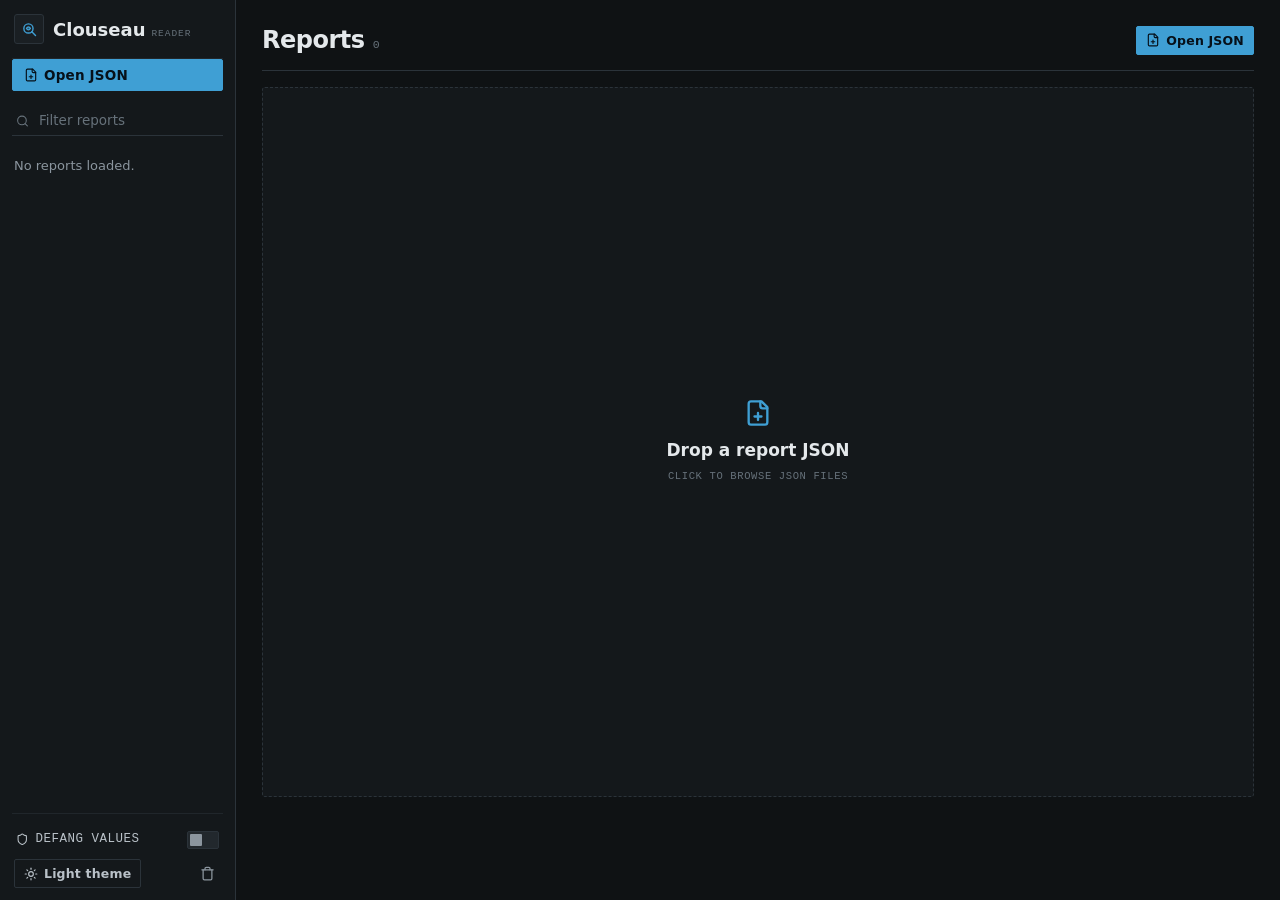
==== commit cde3841d: "removed evidence bloat" ====
--- a/index.html
+++ b/index.html
@@ -20,8 +20,7 @@
 <body>
   <svg class="svg-sprite" aria-hidden="true" focusable="false" xmlns="http://www.w3.org/2000/svg">
     <symbol id="i-logo" viewBox="0 0 24 24"><circle cx="10.5" cy="10.5" r="6.5"/><path d="m15.3 15.3 5.2 5.2"/><path d="M7.8 10.5s1-2 2.7-2 2.7 2 2.7 2-1 2-2.7 2-2.7-2-2.7-2Z"/><circle cx="10.5" cy="10.5" r=".6" fill="currentColor" stroke="none"/></symbol>
-    <symbol id="i-folder" viewBox="0 0 24 24"><path d="M20 20a2 2 0 0 0 2-2V8a2 2 0 0 0-2-2h-7.9a2 2 0 0 1-1.69-.9L9.6 3.9A2 2 0 0 0 7.93 3H4a2 2 0 0 0-2 2v13a2 2 0 0 0 2 2Z"/></symbol>
-    <symbol id="i-folder-open" viewBox="0 0 24 24"><path d="m6 14 1.5-2.9A2 2 0 0 1 9.24 10H20a2 2 0 0 1 1.94 2.5l-1.54 6a2 2 0 0 1-1.95 1.5H4a2 2 0 0 1-2-2V5a2 2 0 0 1 2-2h3.9a2 2 0 0 1 1.69.9l.81 1.2a2 2 0 0 0 1.67.9H18a2 2 0 0 1 2 2v2"/></symbol>
+
     <symbol id="i-file-plus" viewBox="0 0 24 24"><path d="M15 2H6a2 2 0 0 0-2 2v16a2 2 0 0 0 2 2h12a2 2 0 0 0 2-2V7Z"/><path d="M14 2v4a2 2 0 0 0 2 2h4"/><path d="M9 15h6"/><path d="M12 12v6"/></symbol>
     <symbol id="i-file-text" viewBox="0 0 24 24"><path d="M15 2H6a2 2 0 0 0-2 2v16a2 2 0 0 0 2 2h12a2 2 0 0 0 2-2V7Z"/><path d="M14 2v4a2 2 0 0 0 2 2h4"/><path d="M10 9H8"/><path d="M16 13H8"/><path d="M16 17H8"/></symbol>
     <symbol id="i-search" viewBox="0 0 24 24"><circle cx="11" cy="11" r="8"/><path d="m21 21-4.3-4.3"/></symbol>
@@ -91,11 +90,8 @@
       </div>
 
       <div class="sidebar-actions">
-        <button class="btn btn-primary btn-block" id="open-folder" type="button">
-          <svg class="icon"><use href="#i-folder-open"></use></svg> Open folder
-        </button>
-        <button class="btn btn-ghost btn-block" id="open-files" type="button">
-          <svg class="icon"><use href="#i-file-plus"></use></svg> Add JSON files
+        <button class="btn btn-primary btn-block" id="open-files" type="button">
+          <svg class="icon"><use href="#i-file-plus"></use></svg> Open JSON
         </button>
       </div>
 
@@ -136,17 +132,15 @@
   <div class="sidebar-backdrop" id="sidebar-backdrop" hidden></div>
   <div class="drop-overlay" id="drop-overlay" hidden>
     <div class="drop-overlay-inner">
-      <svg class="icon"><use href="#i-folder-open"></use></svg>
-      <strong>Drop folder or JSON report</strong>
+      <svg class="icon"><use href="#i-file-plus"></use></svg>
+      <strong>Drop a report JSON</strong>
     </div>
   </div>
 
   <div class="toast-root" id="toast-root" aria-live="polite" aria-atomic="false"></div>
   <div id="modal-root"></div>
 
-  <input class="visually-hidden" type="file" id="folder-input" webkitdirectory directory multiple>
   <input class="visually-hidden" type="file" id="files-input" accept=".json,application/json" multiple>
-  <input class="visually-hidden" type="file" id="evidence-input">
 
   <script src="assets/js/core/dom.js"></script>
   <script src="assets/js/core/format.js"></script>
@@ -157,7 +151,6 @@
   <script src="assets/js/core/signals.js"></script>
   <script src="assets/js/core/iocs.js"></script>
   <script src="assets/js/core/integrations.js"></script>
-  <script src="assets/js/core/evidence.js"></script>
   <script src="assets/js/views/common.js"></script>
   <script src="assets/js/views/shell.js"></script>
   <script src="assets/js/views/overview.js"></script>
@@ -165,7 +158,6 @@
   <script src="assets/js/views/network.js"></script>
   <script src="assets/js/views/domain.js"></script>
   <script src="assets/js/views/threats.js"></script>
-  <script src="assets/js/views/evidence.js"></script>
   <script src="assets/js/views/iocs.js"></script>
   <script src="assets/js/views/raw.js"></script>
   <script src="assets/js/views/generic.js"></script>
--- a/assets/css/app.css
+++ b/assets/css/app.css
@@ -1830,77 +1830,6 @@
   color: var(--text);
   background: var(--surface-3);
   box-shadow: var(--shadow-sm);
-}
-
-.evidence-toolbar {
-  display: flex;
-  flex-wrap: wrap;
-  align-items: center;
-  gap: 6px;
-  padding: 8px 10px;
-  background: var(--surface-2);
-  border-bottom: 1px solid var(--border-soft);
-}
-
-.evidence-frame-wrap {
-  position: relative;
-  height: 64vh;
-  min-height: 380px;
-  background: #fff;
-}
-
-.evidence-frame-wrap iframe {
-  display: block;
-  width: 100%;
-  height: 100%;
-  border: 0;
-  background: #fff;
-}
-
-.evidence-source {
-  max-height: 64vh;
-  margin: 0;
-  border: 0;
-  border-radius: 0;
-}
-
-.evidence-empty {
-  display: flex;
-  flex-direction: column;
-  align-items: center;
-  justify-content: center;
-  gap: 8px;
-  min-height: 300px;
-  padding: 30px;
-  text-align: center;
-  color: var(--muted);
-  background: var(--surface);
-}
-
-.evidence-empty .icon {
-  font-size: 30px;
-  color: var(--faint);
-}
-
-.evidence-empty strong {
-  color: var(--text-dim);
-  font-size: 13px;
-}
-
-.evidence-empty p {
-  max-width: 460px;
-  font-size: 11.5px;
-}
-
-.evidence-table tbody tr.selected td {
-  background: color-mix(in srgb, var(--accent) 8%, transparent);
-}
-
-.file-path {
-  font-family: var(--font-mono);
-  font-size: 10.5px;
-  color: var(--muted);
-  word-break: break-all;
 }
 
 .ioc-summary {
@@ -2483,10 +2412,6 @@
     max-width: none;
   }
 
-  .evidence-frame-wrap {
-    height: 55vh;
-    min-height: 320px;
-  }
 }
 
 @media (prefers-reduced-motion: reduce) {
@@ -3354,18 +3279,6 @@
 .segmented button.active {
   background: var(--surface-2);
   box-shadow: none;
-}
-
-.evidence-toolbar {
-  border-bottom: 1px solid var(--border);
-}
-
-.evidence-table tbody tr.selected td {
-  background: var(--surface-2);
-}
-
-.file-path {
-  font-family: var(--font-mono);
 }
 
 .ioc-value {
--- a/assets/css/print.css
+++ b/assets/css/print.css
@@ -27,9 +27,7 @@
   .copy-btn,
   .pivot-btn,
   .btn,
-  .icon-btn,
-  .evidence-frame-wrap,
-  .evidence-toolbar {
+  .icon-btn {
     display: none !important;
   }
 
@@ -39,6 +37,20 @@
 
   .print-root {
     display: block !important;
+  }
+
+  .print-doc,
+  .print-doc *,
+  .print-doc *::before,
+  .print-doc *::after {
+    animation: none !important;
+    transition: none !important;
+  }
+
+  .print-doc .view,
+  .print-doc .empty-state {
+    opacity: 1 !important;
+    transform: none !important;
   }
 
   .print-doc {
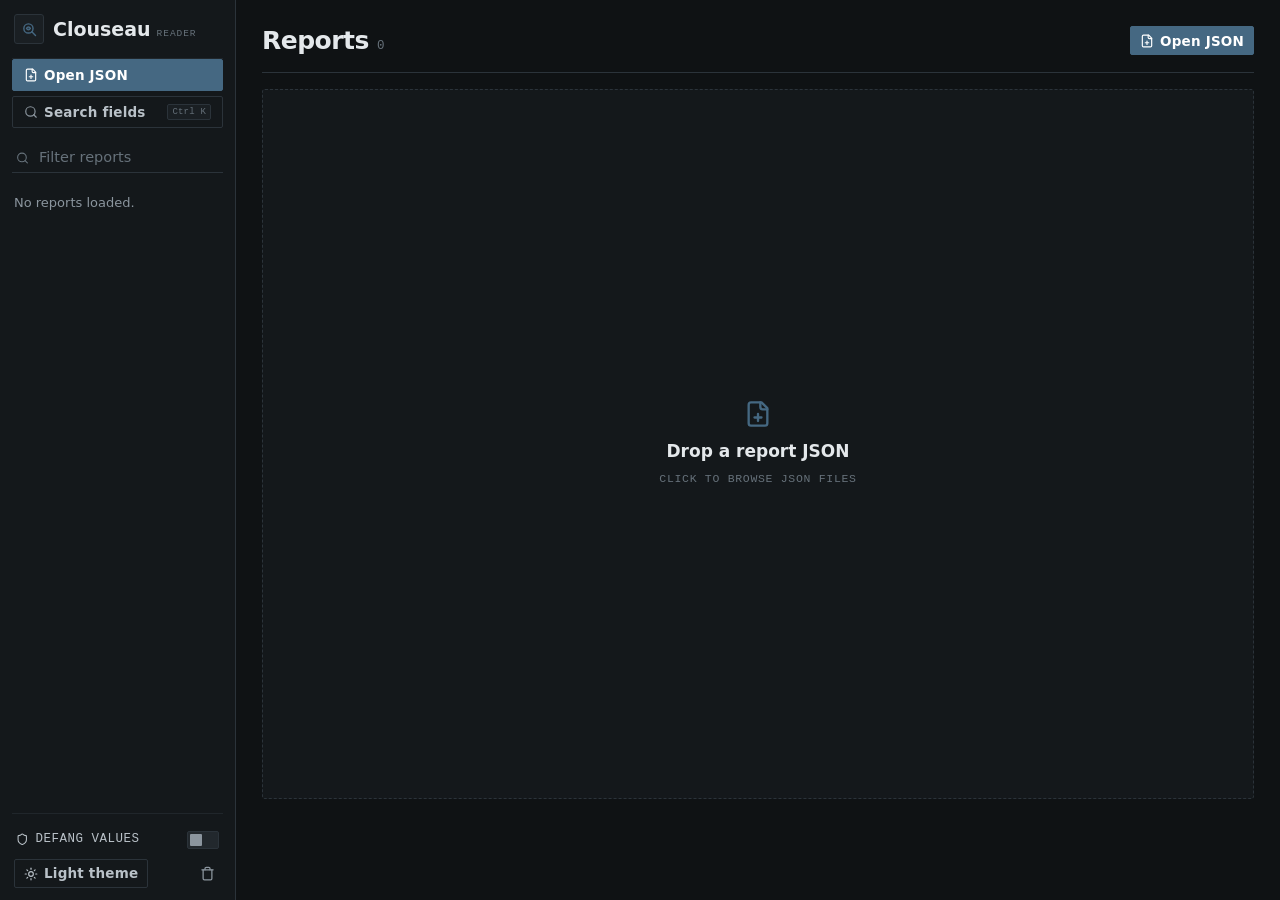
==== commit 3c263811: "added search func (ctrl+k)" ====
--- a/index.html
+++ b/index.html
@@ -93,6 +93,11 @@
         <button class="btn btn-primary btn-block" id="open-files" type="button">
           <svg class="icon"><use href="#i-file-plus"></use></svg> Open JSON
         </button>
+        <button class="btn btn-ghost btn-block spotlight-trigger" id="open-search" type="button">
+          <svg class="icon"><use href="#i-search"></use></svg>
+          <span>Search fields</span>
+          <kbd class="spotlight-trigger-key">Ctrl K</kbd>
+        </button>
       </div>
 
       <div class="sidebar-search">
@@ -152,6 +157,7 @@
   <script src="assets/js/core/iocs.js"></script>
   <script src="assets/js/core/integrations.js"></script>
   <script src="assets/js/views/common.js"></script>
+  <script src="assets/js/core/search.js"></script>
   <script src="assets/js/views/shell.js"></script>
   <script src="assets/js/views/overview.js"></script>
   <script src="assets/js/views/website.js"></script>
--- a/assets/css/tokens.css
+++ b/assets/css/tokens.css
@@ -11,8 +11,8 @@
   --text-dim: #b9c1c8;
   --muted: #8b959e;
   --faint: #66717a;
-  --accent: #3f9fd4;
-  --accent-ink: #061019;
+  --accent: #456882;
+  --accent-ink: #ffffff;
   --accent-2: #4ea697;
   --danger: #d9686f;
   --danger-soft: rgba(217, 104, 111, 0.12);
@@ -51,7 +51,7 @@
   --text-dim: #3f474f;
   --muted: #626d77;
   --faint: #8a949d;
-  --accent: #1f6f9b;
+  --accent: #456882;
   --accent-ink: #ffffff;
   --accent-2: #267468;
   --danger: #a53036;
--- a/assets/css/app.css
+++ b/assets/css/app.css
@@ -5117,6 +5117,190 @@
   font-size: 14.5px;
 }
 
+.section-sub,
+.card-subtitle {
+  max-width: 92ch;
+  margin-top: 3px;
+  font-family: var(--font-sans);
+  font-size: 12px;
+  line-height: 1.45;
+  letter-spacing: 0;
+  text-transform: none;
+  color: var(--muted);
+}
+
+body {
+  font-size: 16.5px;
+}
+
+.brand-name {
+  font-size: 19px;
+}
+
+.btn,
+.input,
+.sidebar-search .input {
+  font-size: 14.5px;
+}
+
+.btn-sm {
+  font-size: 13.5px;
+}
+
+.report-item-target {
+  font-size: 14.5px;
+}
+
+.report-item-meta {
+  font-size: 11px;
+}
+
+.report-item-path {
+  font-size: 11.5px;
+}
+
+.report-topline,
+.report-meta,
+.ingest-hint,
+.section-nav button,
+.stat-label {
+  font-size: 11.5px;
+}
+
+.report-title h1 {
+  font-size: 23px;
+}
+
+.tab {
+  font-size: 12px;
+}
+
+.tab-count {
+  font-size: 10px;
+}
+
+.page-title {
+  font-size: 25px;
+}
+
+.page-count {
+  font-size: 12.5px;
+}
+
+.report-target {
+  font-size: 15px;
+}
+
+.report-path {
+  font-size: 11.5px;
+}
+
+.section-title {
+  font-size: 18.5px;
+}
+
+.card-title {
+  font-size: 15.5px;
+}
+
+.section-sub,
+.card-subtitle,
+.stat-sub {
+  font-size: 13px;
+}
+
+.stat-value {
+  font-size: 33px;
+}
+
+.obs-title {
+  font-size: 15px;
+}
+
+.obs-detail {
+  font-size: 14px;
+}
+
+.kv-label {
+  font-size: 10px;
+}
+
+.kv-value {
+  font-size: 14.5px;
+}
+
+.kv-value.mono {
+  font-size: 13.5px;
+}
+
+.check-name {
+  font-size: 13.5px;
+}
+
+.check-note {
+  font-size: 13px;
+}
+
+.badge {
+  font-size: 9.5px;
+}
+
+.chip {
+  font-size: 11.5px;
+}
+
+table.data-table {
+  font-size: 14px;
+}
+
+table.data-table th {
+  font-size: 12px;
+}
+
+.small {
+  font-size: 12.5px;
+}
+
+.tiny {
+  font-size: 11.5px;
+}
+
+.timeline-detail {
+  font-size: 12.5px;
+}
+
+.ioc-value {
+  font-size: 11.5px;
+}
+
+.ioc-type {
+  font-size: 10px;
+}
+
+.table-toolbar .row-count {
+  font-size: 11.5px;
+}
+
+.empty-state h1 {
+  font-size: 27px;
+}
+
+.empty-state .lede {
+  font-size: 15.5px;
+}
+
+.toast {
+  font-size: 13px;
+}
+
+.modal-title {
+  font-size: 19px;
+}
+
+.modal-body {
+  font-size: 14px;
+}
+
 @media (max-width: 560px) {
   .page-title {
     font-size: 22px;
@@ -5138,3 +5322,316 @@
     font-size: 10px;
   }
 }
+
+.spotlight-trigger {
+  justify-content: flex-start;
+  text-align: left;
+}
+
+.spotlight-trigger .icon {
+  color: var(--muted);
+}
+
+.spotlight-trigger-key {
+  margin-left: auto;
+  padding: 1px 4px;
+  border: 1px solid var(--border);
+  border-radius: 2px;
+  background: var(--surface-2);
+  color: var(--faint);
+  font-family: var(--font-mono);
+  font-size: 9px;
+  font-weight: 500;
+  line-height: 1.4;
+}
+
+.spotlight-backdrop {
+  position: fixed;
+  inset: 0;
+  z-index: 160;
+  display: flex;
+  align-items: flex-start;
+  justify-content: center;
+  padding: clamp(48px, 10vh, 110px) 20px 20px;
+  background: rgba(3, 8, 13, 0.7);
+  backdrop-filter: blur(7px);
+}
+
+[data-theme="light"] .spotlight-backdrop {
+  background: rgba(20, 28, 36, 0.35);
+}
+
+.spotlight {
+  display: flex;
+  flex-direction: column;
+  width: min(780px, 100%);
+  max-height: min(70vh, 660px);
+  overflow: hidden;
+  background: var(--surface);
+  border: 1px solid var(--border);
+  border-top: 2px solid var(--accent);
+  border-radius: var(--radius-lg);
+  box-shadow: var(--shadow-lg);
+  animation: modal-in 150ms ease;
+}
+
+.spotlight-head {
+  display: flex;
+  align-items: center;
+  gap: 10px;
+  padding: 10px 14px;
+  border-bottom: 1px solid var(--border);
+}
+
+.spotlight-head > .icon {
+  width: 18px;
+  height: 18px;
+  color: var(--accent);
+}
+
+.spotlight-input {
+  flex: 1;
+  min-width: 0;
+  padding: 4px 0;
+  border: 0;
+  outline: 0;
+  background: transparent;
+  color: var(--text);
+  font-size: 17px;
+  line-height: 1.4;
+}
+
+.spotlight-input::placeholder {
+  color: var(--faint);
+}
+
+.spotlight-key,
+.spotlight-hints kbd {
+  display: inline-flex;
+  align-items: center;
+  justify-content: center;
+  min-width: 17px;
+  height: 17px;
+  padding: 0 4px;
+  border: 1px solid var(--border);
+  border-radius: 2px;
+  background: var(--surface-2);
+  color: var(--muted);
+  font-family: var(--font-mono);
+  font-size: 9px;
+  line-height: 1;
+}
+
+.spotlight-results {
+  flex: 1;
+  min-height: 0;
+  overflow-y: auto;
+  overscroll-behavior: contain;
+  padding: 6px;
+}
+
+.spotlight-result {
+  display: flex;
+  flex-direction: column;
+  gap: 2px;
+  width: 100%;
+  padding: 8px 10px;
+  border: 1px solid transparent;
+  border-radius: var(--radius);
+  background: transparent;
+  color: var(--text);
+  text-align: left;
+}
+
+.spotlight-result:hover {
+  background: var(--surface-2);
+}
+
+.spotlight-result.active {
+  background: color-mix(in srgb, var(--accent) 16%, var(--surface));
+  border-color: color-mix(in srgb, var(--accent) 45%, var(--border));
+}
+
+.spotlight-result-path {
+  overflow: hidden;
+  color: var(--muted);
+  font-family: var(--font-mono);
+  font-size: 10.5px;
+  letter-spacing: 0.02em;
+  text-overflow: ellipsis;
+  white-space: nowrap;
+}
+
+.spotlight-result-value {
+  overflow: hidden;
+  color: var(--text);
+  font-size: 14px;
+  text-overflow: ellipsis;
+  white-space: nowrap;
+}
+
+.spotlight-result-meta {
+  display: flex;
+  align-items: center;
+  gap: 8px;
+  min-width: 0;
+  margin-top: 2px;
+  color: var(--faint);
+  font-size: 10.5px;
+}
+
+.spotlight-result-location {
+  flex: none;
+}
+
+.spotlight-result-report {
+  min-width: 0;
+  overflow: hidden;
+  padding-left: 8px;
+  border-left: 1px solid var(--border);
+  text-overflow: ellipsis;
+  white-space: nowrap;
+}
+
+.spotlight-result mark {
+  padding: 0 1px;
+  border-radius: 2px;
+  background: color-mix(in srgb, var(--accent) 40%, transparent);
+  color: var(--text);
+}
+
+.spotlight-empty {
+  display: flex;
+  flex-direction: column;
+  align-items: center;
+  justify-content: center;
+  gap: 4px;
+  min-height: 180px;
+  padding: 28px 20px;
+  color: var(--muted);
+  text-align: center;
+}
+
+.spotlight-empty .icon {
+  width: 24px;
+  height: 24px;
+  margin-bottom: 4px;
+  color: var(--faint);
+}
+
+.spotlight-empty strong {
+  color: var(--text);
+  font-size: 14px;
+}
+
+.spotlight-empty span {
+  max-width: 440px;
+  font-size: 12.5px;
+  line-height: 1.5;
+}
+
+.spotlight-foot {
+  display: flex;
+  align-items: center;
+  justify-content: space-between;
+  gap: 12px;
+  padding: 8px 14px;
+  border-top: 1px solid var(--border);
+  background: var(--surface-2);
+  color: var(--faint);
+  font-size: 10px;
+}
+
+.spotlight-hints {
+  display: flex;
+  align-items: center;
+  gap: 4px;
+  flex-wrap: wrap;
+}
+
+.spotlight-hint-sep {
+  padding: 0 2px;
+  color: var(--border);
+}
+
+.spotlight-count {
+  font-family: var(--font-mono);
+  font-size: 9.5px;
+  white-space: nowrap;
+}
+
+.section.spotlight-target {
+  border-radius: var(--radius);
+  outline: 2px solid transparent;
+  outline-offset: 8px;
+  animation: spotlight-target-pulse 2.4s ease;
+}
+
+@keyframes spotlight-target-pulse {
+  0% {
+    outline-color: transparent;
+  }
+  15%,
+  70% {
+    outline-color: color-mix(in srgb, var(--accent) 75%, transparent);
+  }
+  100% {
+    outline-color: transparent;
+  }
+}
+
+@media (prefers-reduced-motion: reduce) {
+  .spotlight {
+    animation: none;
+  }
+
+  .section.spotlight-target {
+    animation: none;
+    outline-color: color-mix(in srgb, var(--accent) 75%, transparent);
+  }
+}
+
+@media (max-width: 560px) {
+  .spotlight-backdrop {
+    align-items: flex-start;
+    padding: 10px;
+  }
+
+  .spotlight {
+    width: 100%;
+    max-height: calc(100vh - 20px);
+  }
+
+  .spotlight-head {
+    padding: 8px 10px;
+  }
+
+  .spotlight-input {
+    font-size: 16px;
+  }
+
+  .spotlight-result {
+    padding: 8px;
+  }
+
+  .spotlight-result-value {
+    font-size: 13px;
+  }
+
+  .spotlight-result-meta {
+    flex-wrap: wrap;
+    gap: 2px 8px;
+    font-size: 9.5px;
+  }
+
+  .spotlight-result-report {
+    padding-left: 0;
+    border-left: 0;
+  }
+
+  .spotlight-foot {
+    align-items: flex-start;
+    flex-direction: column;
+    gap: 4px;
+  }
+}
--- a/assets/css/print.css
+++ b/assets/css/print.css
@@ -17,6 +17,7 @@
 
   .toast-root,
   .modal-backdrop,
+  .spotlight-backdrop,
   .drop-overlay,
   .sidebar-backdrop,
   .progress-bar,
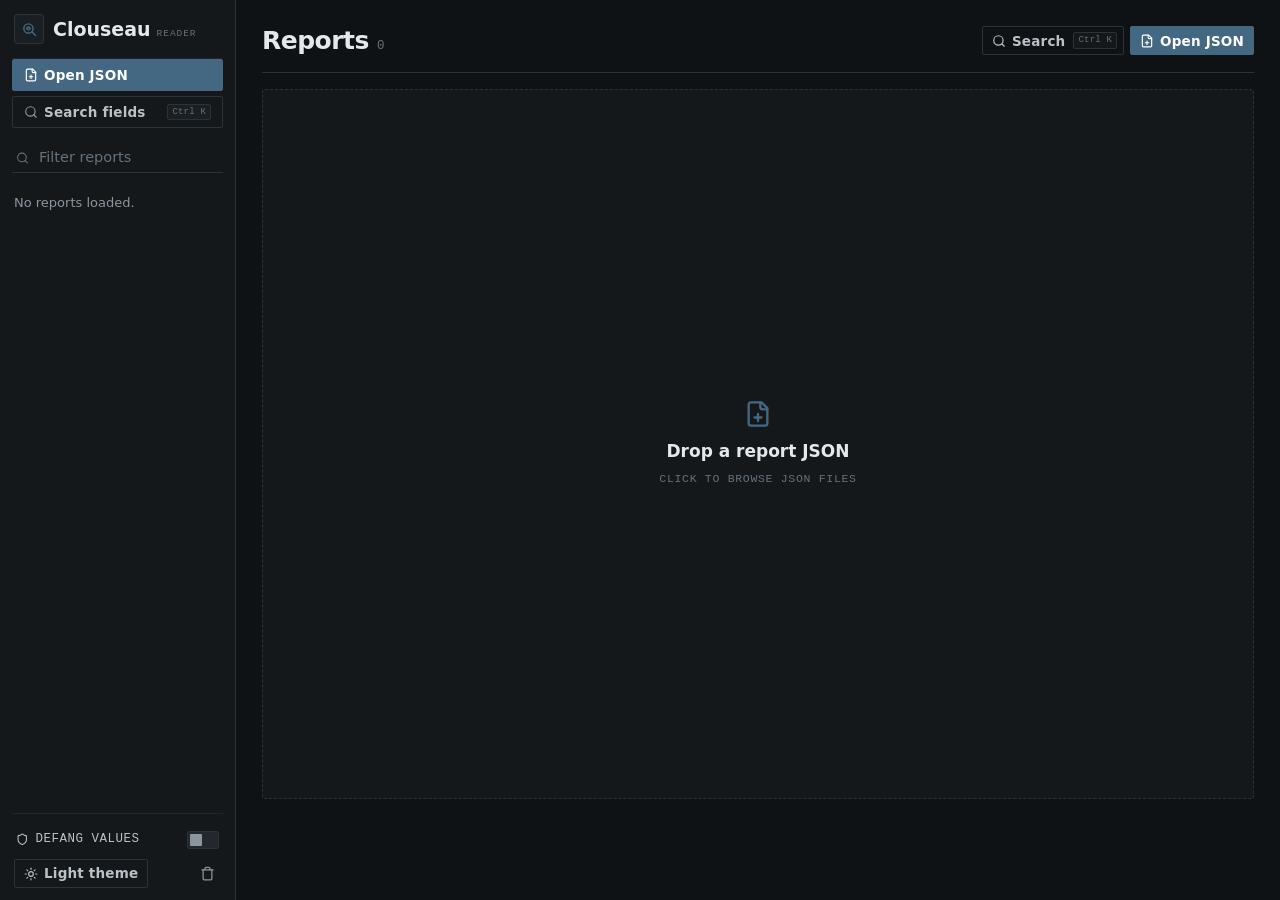
==== commit 3f57b9f0: "added search btn" ====
--- a/index.html
+++ b/index.html
@@ -93,7 +93,7 @@
         <button class="btn btn-primary btn-block" id="open-files" type="button">
           <svg class="icon"><use href="#i-file-plus"></use></svg> Open JSON
         </button>
-        <button class="btn btn-ghost btn-block spotlight-trigger" id="open-search" type="button">
+        <button class="btn btn-ghost btn-block spotlight-trigger" id="open-search" type="button" aria-haspopup="dialog">
           <svg class="icon"><use href="#i-search"></use></svg>
           <span>Search fields</span>
           <kbd class="spotlight-trigger-key">Ctrl K</kbd>
--- a/assets/css/app.css
+++ b/assets/css/app.css
@@ -5332,8 +5332,8 @@
   color: var(--muted);
 }
 
-.spotlight-trigger-key {
-  margin-left: auto;
+.spotlight-trigger-key,
+.search-shortcut {
   padding: 1px 4px;
   border: 1px solid var(--border);
   border-radius: 2px;
@@ -5343,6 +5343,19 @@
   font-size: 9px;
   font-weight: 500;
   line-height: 1.4;
+}
+
+.spotlight-trigger-key {
+  margin-left: auto;
+}
+
+.search-shortcut {
+  margin-left: 2px;
+  background: var(--surface);
+}
+
+.search-top-btn {
+  padding-right: 6px;
 }
 
 .spotlight-backdrop {
